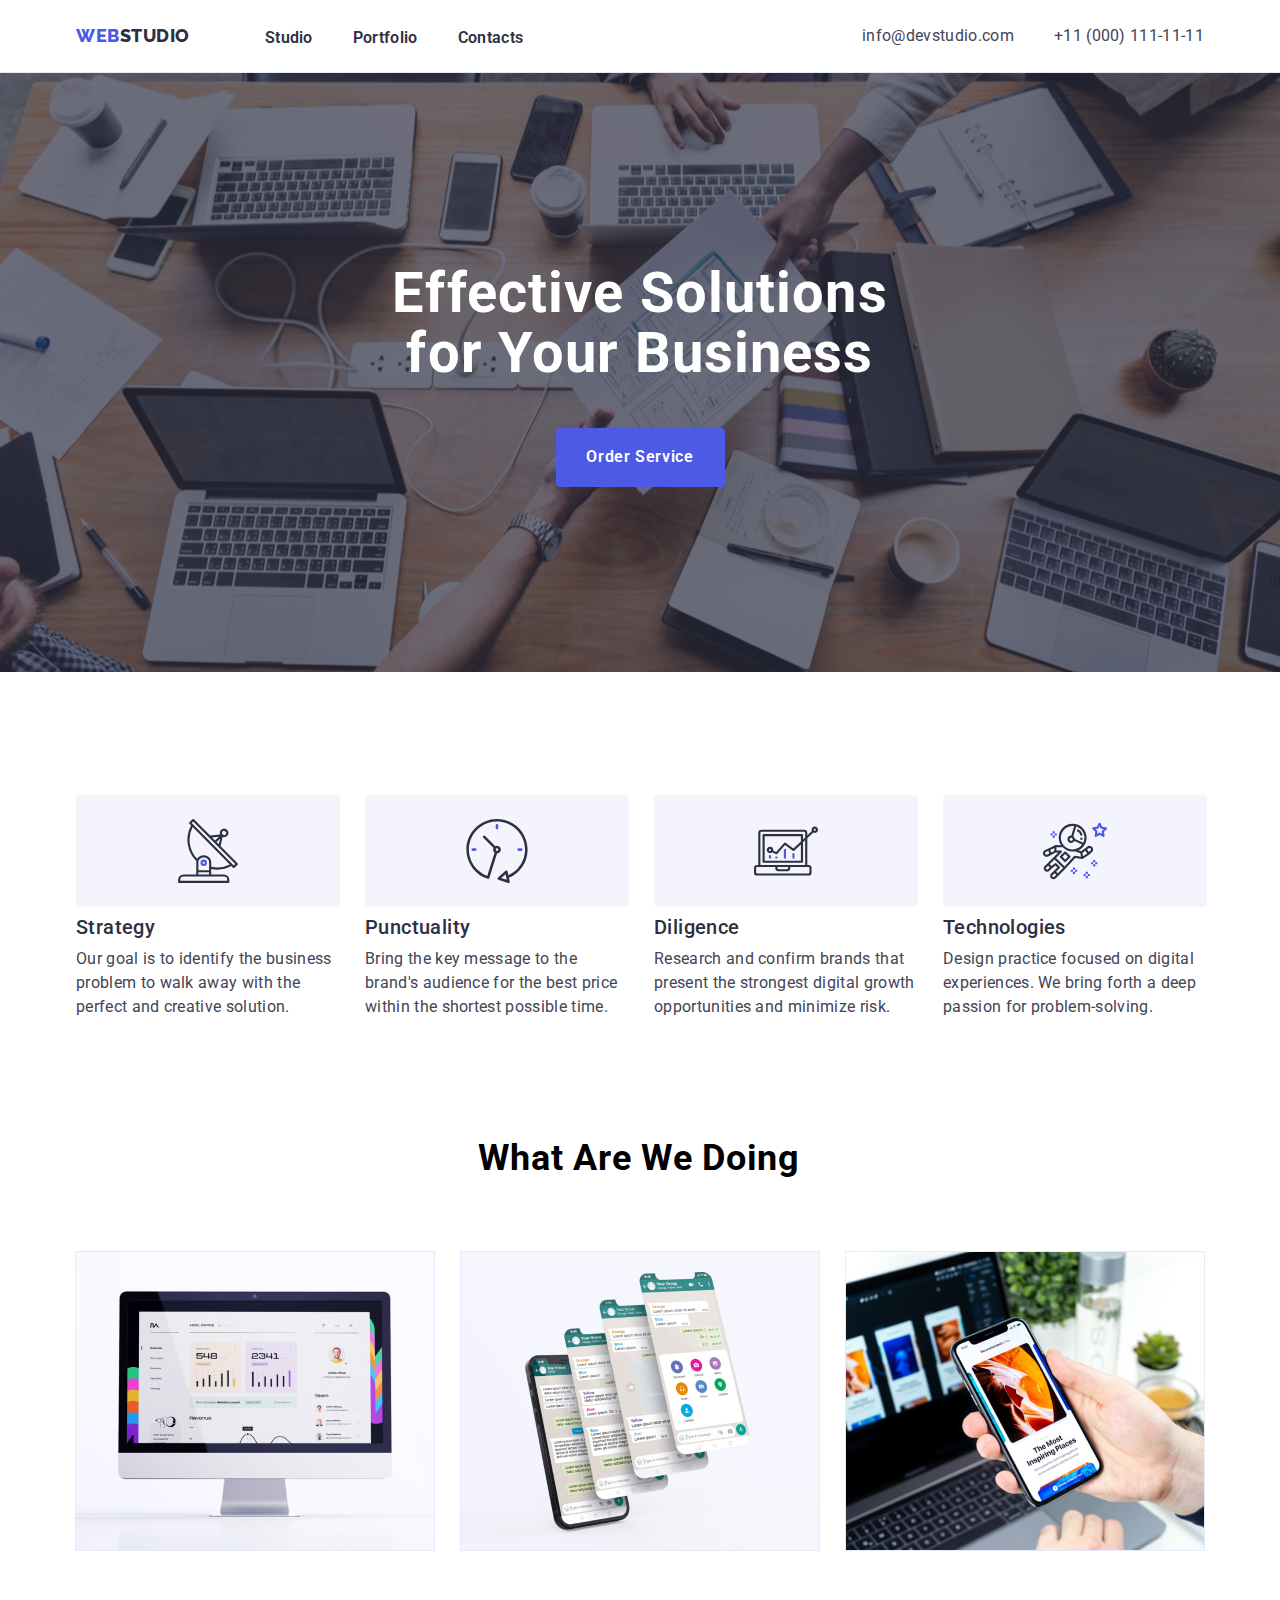
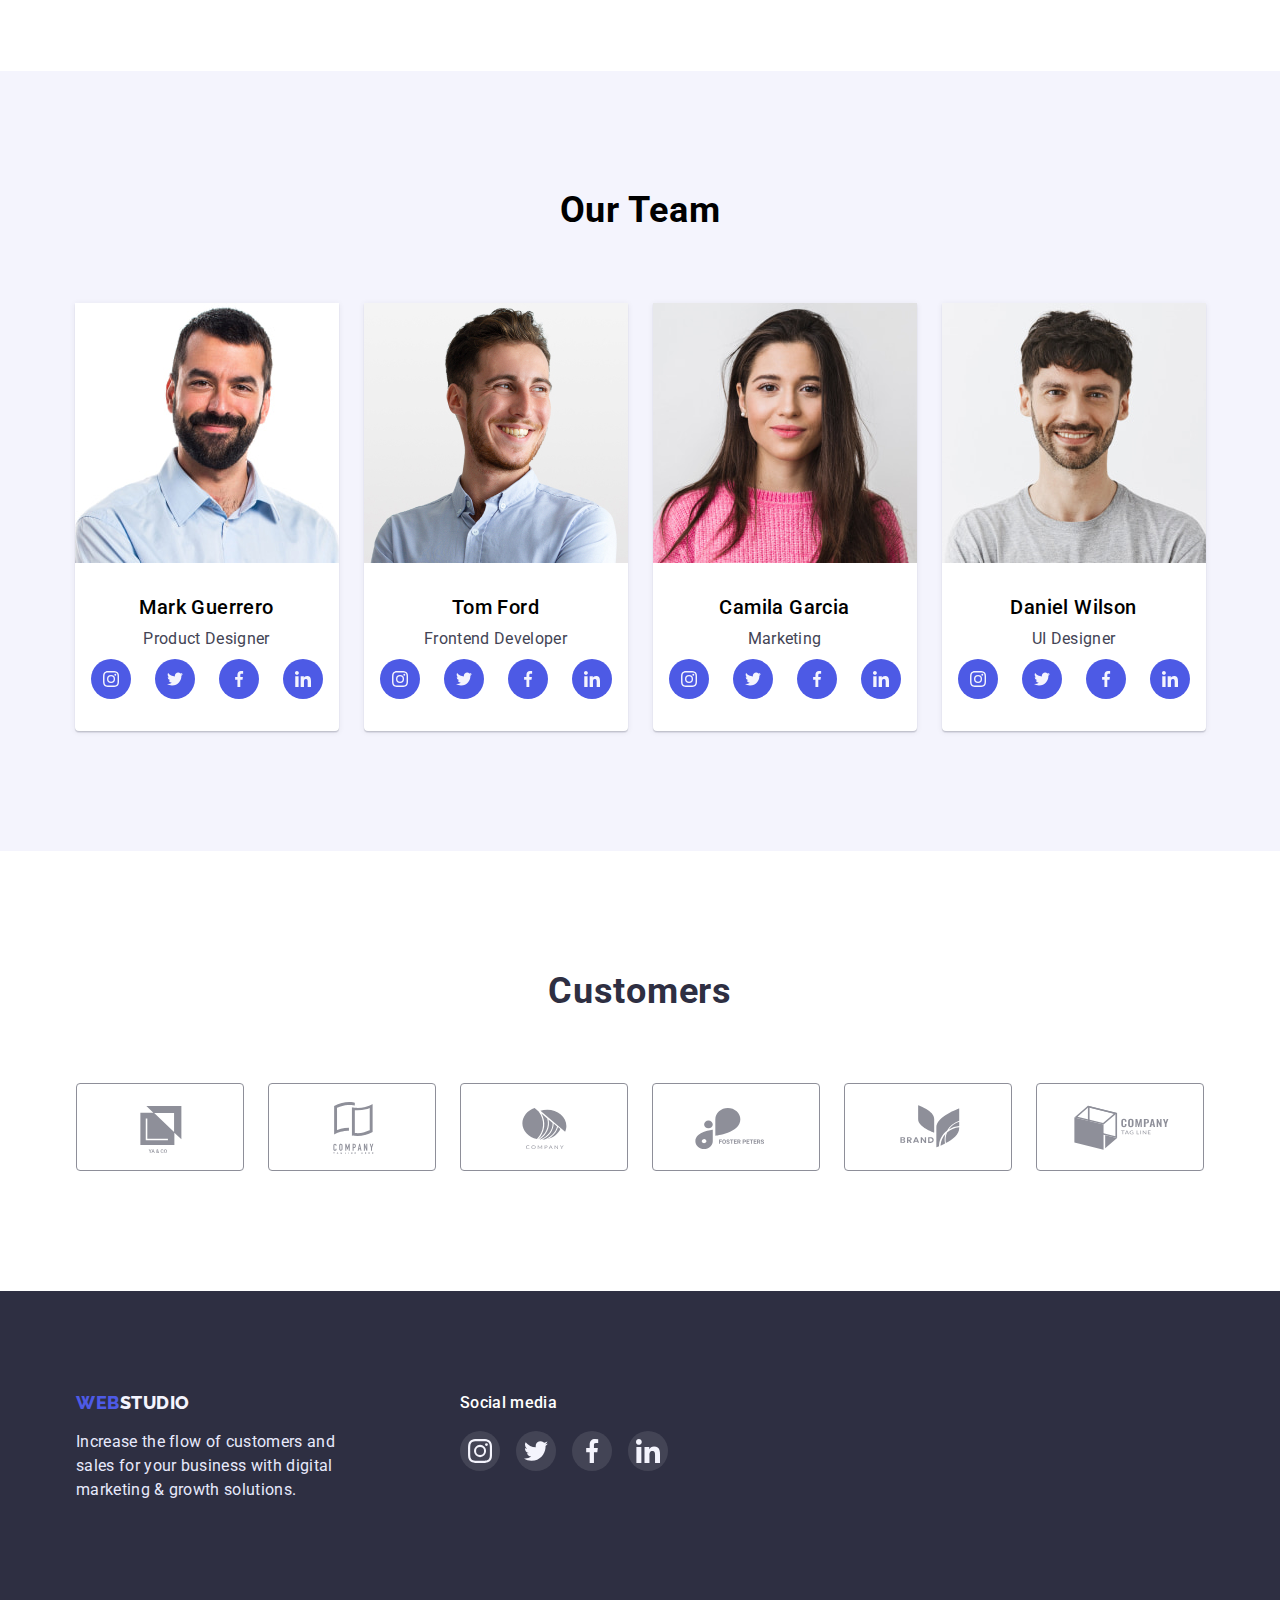
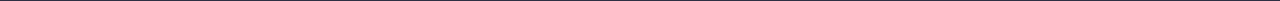
==== index.html @ 82052d5d "Add files via upload" ====
<!DOCTYPE html>
<html lang="en">
  <head>
    <meta charset="UTF-8" />
    <meta http-equiv="X-UA-Compatible" content="IE=edge" />
    <meta name="viewport" content="width=device-width, initial-scale=1.0" />
    <title>WEB STUDIO</title>
    <link rel="preconnect" href="https://fonts.googleapis.com" />
    <link rel="preconnect" href="https://fonts.gstatic.com" crossorigin />
    <link
      href="https://fonts.googleapis.com/css2?family=Open+Sans:wght@400;600;700&family=Raleway:wght@800&family=Roboto:wght@400;500;700;900&display=swap"
      rel="stylesheet"
    />
    <link
      rel="stylesheet"
      href="https://cdnjs.cloudflare.com/ajax/libs/modern-normalize/1.1.0/modern-normalize.min.css"
    />
    <link rel="stylesheet" href="./css/styles.css" />
  </head>

  <body class="site-body">
    <!-- шапка сторінки -->
    <header class="header">
      <div class="container">
        <nav class="header-navigation">
          <a class="header-logo link" href="/"
            >Web<span class="header-word word">Studio</span></a
          >
          <!-- навігація на інші сторінки -->

          <ul class="header-list list">
            <li class="header-item">
              <a class="header-link link" href="./index.html">Studio</a>
            </li>
            <li class="header- item">
              <a class="header-link link" href="./portfolio.html">Portfolio</a>
            </li>
            <li class="header-item">
              <a class="header-link link" href="">Contacts</a>
            </li>
          </ul>
        </nav>
        <!-- пошта,телефон -->
        <a class="header-mail link" href="mailto:info@devstudio.com"
          >info@devstudio.com</a
        >
        <a class="header-tel link" href="tel:+110001111111"
          >+11 (000) 111-11-11</a
        >
      </div>
    </header>
    <main>
      <!-- герой -->
      <section class="hero">
        <div class="container">
          <h1 class="hero-title">Effective Solutions for Your Business</h1>
          <button class="hero-btn btn" type="button">Order Service</button>
        </div>
      </section>
      <!-- Секція 1 без заголовку -->
      <section class="strategy">
        <div class="container">
          <h2 class="strategy-title visually-hidden">Переваги</h2>
          <ul class="strategy-list list">
            <li class="strategy-item">
              <div class="features-icon">
                <svg class="strategy-icon" width="64" height="64">
                  <use href="./images/icons.svg#icon-antenna-1"></use>
                </svg>
              </div>
              <h3 class="strategy-subtitle">Strategy</h3>
              <p class="strategy-text">
                Our goal is to identify the business problem to walk away with
                the perfect and creative solution.
              </p>
            </li>
            <li class="strategy-item">
              <div class="features-icon">
                <svg class="strategy-icon" width="64" height="64">
                  <use href="./images/icons.svg#icon-clock-1"></use>
                </svg>
              </div>
              <h3 class="strategy-subtitle">Punctuality</h3>
              <p class="strategy-text">
                Bring the key message to the brand's audience for the best price
                within the shortest possible time.
              </p>
            </li>
            <li class="strategy-item">
              <div class="features-icon">
                <svg class="strategy-icon" width="64" height="64">
                  <use href="./images/icons.svg#icon-diagram-1"></use>
                </svg>
              </div>
              <h3 class="strategy-subtitle">Diligence</h3>
              <p class="strategy-text">
                Research and confirm brands that present the strongest digital
                growth opportunities and minimize risk.
              </p>
            </li>
            <li class="strategy-item">
              <div class="features-icon">
                <svg class="strategy-icon" width="64" height="64">
                  <use href="./images/icons.svg#icon-astronaut-1"></use>
                </svg>
              </div>
              <h3 class="strategy-subtitle">Technologies</h3>
              <p class="strategy-text">
                Design practice focused on digital experiences. We bring forth a
                deep passion for problem-solving.
              </p>
            </li>
          </ul>
        </div>
      </section>
      <!-- Секція 2 -->
      <section class="works">
        <div class="container">
          <h2 class="works-title">What are we doing</h2>
          <ul class="works-list list">
            <li>
              <img width="360" src="./images/mac.jpg" alt="computer screen" />
            </li>
            <li>
              <img
                width="360"
                src="./images/iPhonescreens.jpg"
                alt="iPhone screens"
              />
            </li>
            <li>
              <img
                width="360"
                src="./images/images_on_the_phone_and_on_the_laptop_screen.jpg"
                alt="images on the phone and on the laptop screen"
              />
            </li>
          </ul>
        </div>
      </section>
      <!-- Секція 3 -->
      <section class="team">
        <div class="container">
          <h2 class="team-title">Our Team</h2>
          <ul class="team-list list">
            <li class="team-item">
              <img
                width="264"
                src="./images/markguerrero.jpg"
                alt="photo of the man"
              />
              <div class="team-content">
                <h3 class="team-name">Mark Guerrero</h3>
                <p class="team-position">Product Designer</p>
                <ul class="team-soc-list list">
                  <li class="team-soc-item">
                    <a href="" class="team-soc-link link">
                      <svg class="team-soc-icon" width="16" height="16">
                        <use href="./images/icons.svg#icon-instagram-2"></use>
                      </svg>
                    </a>
                  </li>
                  <li class="team-soc-item">
                    <a href="" class="team-soc-link link">
                      <svg class="team-soc-icon" width="16" height="16">
                        <use href="./images/icons.svg#icon-twitter-1"></use>
                      </svg>
                    </a>
                  </li>

                  <li class="team-soc-item">
                    <a href="" class="team-soc-link link">
                      <svg class="team-soc-icon" width="16" height="16">
                        <use href="./images/icons.svg#icon-facebook-1"></use>
                      </svg>
                    </a>
                  </li>

                  <li class="team-soc-item">
                    <a href="" class="team-soc-link link">
                      <svg class="team-soc-icon" width="16" height="16">
                        <use href="./images/icons.svg#icon-linkedin-1"></use>
                      </svg>
                    </a>
                  </li>
                </ul>
              </div>
            </li>
            <li class="team-item">
              <img
                width="264"
                src="./images/tomford.jpg"
                alt="photo of the man"
              />
              <div class="team-content">
                <h3 class="team-name">Tom Ford</h3>
                <p class="team-position">Frontend Developer</p>
                <ul class="team-soc-list list">
                  <li class="team-soc-item">
                    <a href="" class="team-soc-link link">
                      <svg class="team-soc-icon" width="16" height="16">
                        <use href="./images/icons.svg#icon-instagram-2"></use>
                      </svg>
                    </a>
                  </li>
                  <li class="team-soc-item">
                    <a href="" class="team-soc-link link">
                      <svg class="team-soc-icon" width="16" height="16">
                        <use href="./images/icons.svg#icon-twitter-1"></use>
                      </svg>
                    </a>
                  </li>

                  <li class="team-soc-item">
                    <a href="" class="team-soc-link link">
                      <svg class="team-soc-icon" width="16" height="16">
                        <use href="./images/icons.svg#icon-facebook-1"></use>
                      </svg>
                    </a>
                  </li>

                  <li class="team-soc-item">
                    <a href="" class="team-soc-link link">
                      <svg class="team-soc-icon" width="16" height="16">
                        <use href="./images/icons.svg#icon-linkedin-1"></use>
                      </svg>
                    </a>
                  </li>
                </ul>
              </div>
            </li>
            <li class="team-item">
              <img
                width="264"
                src="./images/camilagarcia.jpg"
                alt="photo of the girl"
              />
              <div class="team-content">
                <h3 class="team-name">Camila Garcia</h3>
                <p class="team-position">Marketing</p>
                <ul class="team-soc-list list">
                  <li class="team-soc-item">
                    <a href="" class="team-soc-link link">
                      <svg class="team-soc-icon" width="16" height="16">
                        <use href="./images/icons.svg#icon-instagram-2"></use>
                      </svg>
                    </a>
                  </li>
                  <li class="team-soc-item">
                    <a href="" class="team-soc-link link">
                      <svg class="team-soc-icon" width="16" height="16">
                        <use href="./images/icons.svg#icon-twitter-1"></use>
                      </svg>
                    </a>
                  </li>

                  <li class="team-soc-item">
                    <a href="" class="team-soc-link link">
                      <svg class="team-soc-icon" width="16" height="16">
                        <use href="./images/icons.svg#icon-facebook-1"></use>
                      </svg>
                    </a>
                  </li>

                  <li class="team-soc-item">
                    <a href="" class="team-soc-link link">
                      <svg class="team-soc-icon" width="16" height="16">
                        <use href="./images/icons.svg#icon-linkedin-1"></use>
                      </svg>
                    </a>
                  </li>
                </ul>
              </div>
            </li>
            <li class="team-item">
              <img
                width="264"
                src="./images/danielwilson.jpg"
                alt="photo of the man"
              />
              <div class="team-content">
                <h3 class="team-name">Daniel Wilson</h3>
                <p class="team-position">UI Designer</p>
                <ul class="team-soc-list list">
                  <li class="team-soc-item">
                    <a href="" class="team-soc-link link">
                      <svg class="team-soc-icon" width="16" height="16">
                        <use href="./images/icons.svg#icon-instagram-2"></use>
                      </svg>
                    </a>
                  </li>
                  <li class="team-soc-item">
                    <a href="" class="team-soc-link link">
                      <svg class="team-soc-icon" width="16" height="16">
                        <use href="./images/icons.svg#icon-twitter-1"></use>
                      </svg>
                    </a>
                  </li>

                  <li class="team-soc-item">
                    <a href="" class="team-soc-link link">
                      <svg class="team-soc-icon" width="16" height="16">
                        <use href="./images/icons.svg#icon-facebook-1"></use>
                      </svg>
                    </a>
                  </li>

                  <li class="team-soc-item">
                    <a href="" class="team-soc-link link">
                      <svg class="team-soc-icon" width="16" height="16">
                        <use href="./images/icons.svg#icon-linkedin-1"></use>
                      </svg>
                    </a>
                  </li>
                </ul>
              </div>
            </li>
          </ul>
        </div>
      </section>
      <section class="Customers">
        <div class="container">
          <h2 class="customers-title">Customers</h2>
          <ul class="customers-list">
            <li class="customers-item">
              <a href="" class="customers-link"
                ><svg class="customers-icon" width="104" height="56">
                  <use href="./images/icons.svg#icon-Logo"></use>
                </svg>
              </a>
            </li>
            <li class="customers-item">
              <a href="" class="customers-link"
                ><svg class="customers-icon" width="104" height="56">
                  <use href="./images/icons.svg#icon-Logo2"></use>
                </svg>
              </a>
            </li>
            <li class="customers-item">
              <a href="" class="customers-link"
                ><svg class="customers-icon" width="104" height="56">
                  <use href="./images/icons.svg#icon-Logo3"></use>
                </svg>
              </a>
            </li>
            <li class="customers-item">
              <a href="" class="customers-link"
                ><svg class="customers-icon" width="104" height="56">
                  <use href="./images/icons.svg#icon-Logo4"></use>
                </svg>
              </a>
            </li>
            <li class="customers-item">
              <a href="" class="customers-link"
                ><svg class="customers-icon" width="104" height="56">
                  <use href="./images/icons.svg#icon-Logo5"></use>
                </svg>
              </a>
            </li>
            <li class="customers-item">
              <a href="" class="customers-link"
                ><svg class="customers-icon" width="104" height="56">
                  <use href="./images/icons.svg#icon-Logo6"></use>
                </svg>
              </a>
            </li>
          </ul>
        </div>
      </section>
    </main>
    <footer class="footer">
      <div class="container">
        <div class="footer-content">
          <a class="footer-logo link" href=""
            >WEB<span class="footer-word">STUDIO</span></a
          >
          <p class="footer-text">
            Increase the flow of customers and sales for your business with
            digital marketing & growth solutions.
          </p>
        </div>
        <div class="soc-media-footer">
          <h3 class="soc-media-title">Social media</h3>
          <ul class="soc-media-list list">
            <li class="soc-media-item">
              <a href="" class="soc-media-link"
                ><svg class="soc-media-icon" width="24" height="24">
                  <use href="./images/icons.svg#icon-instagram-2"></use>
                </svg>
              </a>
            </li>
            <li class="soc-media-item">
              <a href="" class="soc-media-link"
                ><svg class="soc-media-icon" width="24" height="24">
                  <use href="./images/icons.svg#icon-twitter-1"></use>
                </svg>
              </a>
            </li>
            <li class="soc-media-item">
              <a href="" class="soc-media-link"
                ><svg class="soc-media-icon" width="24" height="24">
                  <use href="./images/icons.svg#icon-facebook-1"></use>
                </svg>
              </a>
            </li>
            <li class="soc-media-item">
              <a href="" class="soc-media-link"
                ><svg class="soc-media-icon" width="24" height="24">
                  <use href="./images/icons.svg#icon-linkedin-1"></use>
                </svg>
              </a>
            </li>
          </ul>
        </div>
      </div>
    </footer>
  </body>
</html>
---- css/styles.css ----
:root {
  --first-title-color: #ffffff;
  --second-title-color: #2e2f42;
  --accent-title-color: #4d5ae5;
  --rest-text-color: #434455;
  --first-btn-color: #ffffff;
  --second-btn-color: #4d5ae5;
  --first-bg-color: #ffffff;
  --second-bg-color: #f4f4fd;
  --first-bg-btn-color: #4d5ae5;
  --second-bg-btn-color: #404bbf;
  --first-hover-color: #4d5ae5;
  --second-hover-color: #404bbf;
  --mail-tel-color: #434455;
}
p,
h1,
h2,
h3,
h4 {
  margin: 0;
}
ul,
ol {
  margin: 0;
  padding-left: 0;
}
img {
  display: block;
}

body {
  font-family: "Roboto", sans-serif;
  color: var(-second-title-color);
  background-color: var(--first-bg-color);
  font-size: 20px;
  font-weight: 500;
}
.list {
  list-style: none;
}
.link {
  text-decoration: none;
}
/* .current {} */
.visually-hidden {
  position: absolute;
  width: 1px;
  height: 1px;
  margin: -1px;
  border: 0;
  padding: 0;
  white-space: nowrap;
  clip-path: inset(100%);
  clip: rect(0 0 0 0);
  overflow: hidden;
}
.container {
  width: 1158px;
  margin-left: auto;
  margin-right: auto;
  padding-left: 15px;
  padding-right: 15px;
  /* outline: 1px solid red; */
}

.site-body {
}
.header {
  background-color: var(--first-bg-color);
  padding-top: 24px;
  padding-bottom: 24px;
  border-bottom: 1px solid #e7e9fc;
}
.header-logo {
  font-family: "Raleway";
  font-weight: 800;
  font-size: 18px;
  line-height: 1.33;
  letter-spacing: 0.03em;
  text-transform: uppercase;
  color: var(--accent-title-color);
  margin-right: 75px;
}
.header-word {
  color: var(--second-title-color);
}
.header > .container {
  display: flex;
  align-items: center;
}

.header-navigation {
  display: flex;
  align-items: center;
  margin-right: auto;
}
.header-list {
  display: flex;
  gap: 40px;
}
.header-item {
}
.header-link {
  font-weight: 600;
  font-size: 16px;
  line-height: 1.5px;
  letter-spacing: 0.02em;
  color: var(--second-title-color);
}
.header-link:hover,
.header-link:focus {
  color: var(--second-hover-color);
}
/* .header-link:current (a) {
   background-color:#4D5AE5;
} */
.header-mail:visited .header-tel:visited {
  color: fuchsia;
}

.header-mail {
  font-weight: 400;
  font-size: 16px;
  line-height: 1.5;
  letter-spacing: 0.02em;
  color: var(--mail-tel-color);
  margin-right: 40px;
}
.header-tel {
  font-weight: 400;
  font-size: 16px;
  line-height: 24px;
  letter-spacing: 0.02em;
  color: var(--mail-tel-color);
}

.header-mail:hover,
.header-mail:focus,
.header-tel:hover,
.header-tel:focus {
  color: var(--second-hover-color);
}

/*------------ HERO ------------- */

.hero {
  background-image: linear-gradient(
      rgba(46, 47, 66, 0.7),
      rgba(46, 47, 66, 0.7)
    ),
    url(../images/hero_bg.jpg);

  background-repeat: no-repeat;
  background-position: center;
  background-size: 1440px;
  padding-top: 190px;
  padding-bottom: 185px;
}
.hero > .container {
  display: flex;
  flex-direction: column;
  align-items: center;
  text-align: center;
}
.hero-title {
  font-family: "Roboto", sans-serif;
  font-size: 56px;
  line-height: calc(60 / 56);
  letter-spacing: 0.02em;
  color: var(--first-title-color);

  margin-bottom: 45px;
  max-width: 496px;
}
.hero-btn {
  font-family: inherit;
  font-weight: 600;
  font-size: 16px;
  line-height: 1.18;
  letter-spacing: 0.04em;
  color: var(--first-btn-color);
  background-color: var(--first-bg-btn-color);
  cursor: pointer;

  min-width: 169px;
  height: 59px;
  border-radius: 4px;
  border-color: transparent;
  display: line-block;
}
.hero-btn:hover,
.hero-btn:focus {
  color: var(--first-btn-color);
  background-color: var(--second-bg-btn-color);
  box-shadow: 0px 4px 4px rgba(0, 0, 0, 0.15);
  border-radius: 4px;
}
.strategy {
  padding-top: 123px;
  padding-bottom: 120px;
}
.strategy > .container {
  display: flex;
}
.strategy-title {
}
.strategy-list {
  display: flex;
  gap: 25px;
}
.features-icon {
  display: flex;
  justify-content: center;
  align-items: center;
  width: 264px;
  height: 112px;
  background: #f4f4fd;
  border-radius: 4px;
  margin-bottom: 8px;
}
.strategy-item {
}
.strategy-icon {
}
.strategy-subtitle {
  font-weight: 500;
  font-size: 20px;
  line-height: 1.2;
  letter-spacing: 0.02em;
  color: var(--second-title-color);
  margin-bottom: 8px;
}
.strategy-text {
  font-weight: 400;
  font-size: 16px;
  line-height: 1.5;
  letter-spacing: 0.02em;
  color: var(--rest-text-color);
  width: 264px;
}
.works {
  padding-bottom: 120px;
}
.works > .container {
  display: flex;
  flex-direction: column;
  align-items: center;
}

.works-title {
  font-weight: 700;
  font-size: 36px;
  line-height: 1.11;
  letter-spacing: 0.02em;
  text-transform: capitalize;
  margin-bottom: 72px;
  min-width: 325px;
}
.works-list {
  display: flex;
  gap: 25px;
}

.team {
  background-color: var(--second-bg-color);
  padding-bottom: 120px;
  padding-top: 120px;
}
.team > .container {
  display: flex;
  flex-direction: column;
  align-items: center;
}
.team-title {
  font-weight: 700;
  font-size: 36px;
  line-height: 1.11;
  letter-spacing: 0.02em;
  text-transform: capitalize;
  margin-bottom: 72px;
}
.team-list {
  display: flex;
  gap: 25px;
}
.team-item {
  display: flex;
  flex-direction: column;
  align-items: center;
  background-color: var(--first-btn-color);
  box-shadow: 0px 1px 6px rgba(46, 47, 66, 0.08),
    0px 1px 1px rgba(46, 47, 66, 0.16), 0px 2px 1px rgba(46, 47, 66, 0.08);
  border-radius: 0px 0px 4px 4px;
}
.team-content {
  padding-top: 32px;
  padding-bottom: 32px;
  text-align: center;
}
.team-name {
  font-weight: 500;
  font-size: 20px;
  line-height: 1.2;
  letter-spacing: 0.02em;
  margin-bottom: 8px;
}
.team-position {
  font-weight: 400;
  font-size: 16px;
  line-height: 1.5;
  letter-spacing: 0.02em;
  color: var(--rest-text-color);
  margin-bottom: 8px;
}

.team-soc-list {
  display: flex;
  justify-content: center;
  gap: 24px;
}

.team-soc-item {
  width: 40px;
  height: 40px;
}
.team-soc-link {
  width: 100%;
  height: 100%;
  background-color: var(--first-bg-btn-color);
  border-radius: 50%;
  display: flex;
  align-items: center;
  justify-content: center;
}
.team-soc-icon {
}
.team-soc-link:hover,
.team-soc-link:focus {
  background-color: var(--second-bg-btn-color);
}

.Customers {
  padding-top: 120px;
  padding-bottom: 120px;
}
.Customers > .container {
  display: flex;
  flex-direction: column;
  align-items: center;
  text-align: center;
}
.customers-title {
  font-weight: 700;
  font-size: 36px;
  line-height: calc(40 / 36);
  text-align: center;
  letter-spacing: 0.02em;
  text-transform: capitalize;
  color: #2e2f42;
  padding-bottom: 72px;
}
.customers-list {
  display: flex;
  gap: 24px;
}
.customers-item {
  width: 168px;
  height: 88px;
  display: flex;
  align-items: center;
  justify-content: center;
}

.customers-link {
  width: 100%;
  height: 100%;
  border: 1px solid #8e8f99;
  border-radius: 4px;
  align-items: center;
  justify-content: center;
  display: flex;
}
.customers-link:hover,
.customers-link:focus {
  border-color: #404bbf;
}
.customers-link:hover .customers-icon,
.customers-link:focus .customers-icon {
  fill: #404bbf;
}

.customers-icon {
  fill: #8e8f99;
}

.footer {
  background-color: #2e2f42;
  padding-top: 100px;
  padding-bottom: 100px;
}
.footer > .container {
  display: flex;
}

.footer-content {
  width: 264px;
  height: 110px;
  margin-right: 120px;
}
.footer-logo {
  color: var(--accent-title-color);
  font-family: "Raleway";
  font-weight: 800;
  font-size: 18px;
  line-height: calc(21 / 18);
  letter-spacing: 0.03em;
  text-transform: uppercase;
  color: var(--accent-title-color);
}

.footer-word {
  font-family: "Raleway";
  font-weight: 800;
  font-size: 18px;
  line-height: 1.16;
  letter-spacing: 0.03em;
  text-transform: uppercase;
  color: #f4f4fd;
}
.footer-text {
  font-weight: 400;
  font-size: 16px;
  line-height: 1.5;
  letter-spacing: 0.02em;
  color: #e7e9fc;
  width: 264px;
  margin-top: 16px;
}

.soc-media-footer {
  display: flex;
  flex-direction: column;
}
.soc-media-title {
  font-weight: 500;
  font-size: 16px;
  line-height: 1.5;
  letter-spacing: 0.02em;
  color: #ffffff;
  margin-bottom: 16px;
}
.soc-media-list {
  display: flex;
  justify-content: center;
  gap: 16px;
}

.soc-media-item {
  height: 40px;
  width: 40px;
}

.soc-media-link {
  height: 100%;
  width: 100%;
  background: rgba(255, 255, 255, 0.1);
  border-radius: 50%;
  display: flex;
  align-items: center;
  justify-content: center;
}
.soc-media-link:hover,
.soc-media-link:focus {
  background: #31d0aa;
}
.soc-media-icon {
}
/* -------portfolio---------- */

.about {
  align-items: center;
  padding-top: 96px;
  padding-bottom: 120px;
}
.about > .container {
  display: flex;
  justify-content: center;
}
.about-list {
  display: flex;
  display: line-block;
  gap: 25px;
  align-items: center;
  margin-bottom: 72px;
}
.about-item {
}
.about-btn {
  font-family: inherit;
  font-style: normal;
  font-weight: 500;
  font-size: 16px;
  line-height: 1.5;
  display: flex;
  text-align: center;
  letter-spacing: 0.04em;
  color: #4d5ae5;
  color: var(--second-btn-color);
  background: var(--second-bg-btn-color);
  cursor: pointer;
  border-color: transparent;
  padding: 12px 24px;
  background: #f4f4fd;
  border: 1px solid #e7e9fc;
  border-radius: 4px;
}

.about-btn:hover,
.about-btn:focus {
  color: var(--first-btn-color);
  background-color: var(--first-bg-btn-color);
  box-shadow: 0px 3px 1px rgba(0, 0, 0, 0.1), 0px 2px 1px rgba(0, 0, 0, 0.08),
    0px 2px 2px rgba(0, 0, 0, 0.12);
  border-radius: 4px;
}

.page > .container {
}
.page-list {
  display: flex;
  flex-wrap: wrap;
  column-gap: 24px;
  row-gap: 48px;
}

.page-item {
  background: var(--first-btn-color);
  width: calc((100% - 48px) / 3);
}
.page-item:hover {
  box-shadow: 0px 1px 6px rgba(46, 47, 66, 0.08),
    0px 1px 1px rgba(46, 47, 66, 0.16), 0px 2px 1px rgba(46, 47, 66, 0.08);
}
.page-link:hover .overlay,
.page-link:focus .overlay {
  transform: translate(0, 0);
}
.page-link {
}
.page-link:hover {
}
.page-link-img-wrapper {
  position: relative;
  overflow: hidden;
}
.overlay {
  position: absolute;
  width: 100%;
  height: 100%;
  top: 0;
  left: 0;
  overflow: auto;
  background-color: rgb(77, 90, 229);
  font-weight: 400;
  font-size: 16px;
  line-height: 1.5;
  letter-spacing: 0.02em;
  color: #f4f4fd;
  padding: 40px 32px 164px;
  transform: translate(0, 100%);
  transition: transform 250ms linear;
}

.page-title {
  font-weight: 600;
  font-size: 20px;
  line-height: 1.2;
  letter-spacing: 0.02em;
  color: var(--second-title-color);
  margin-bottom: 8px;
}
.page-after-text {
  font-weight: 400;
  font-size: 16px;
  line-height: 1.5;
  letter-spacing: 0.02em;
  color: var(--rest-text-color);
}
.post-content {
  padding: 32px 16px;
  border-bottom: 1px solid #e7e9fc;
  border-left: 1px solid #e7e9fc;
  border-right: 1px solid #e7e9fc;
}
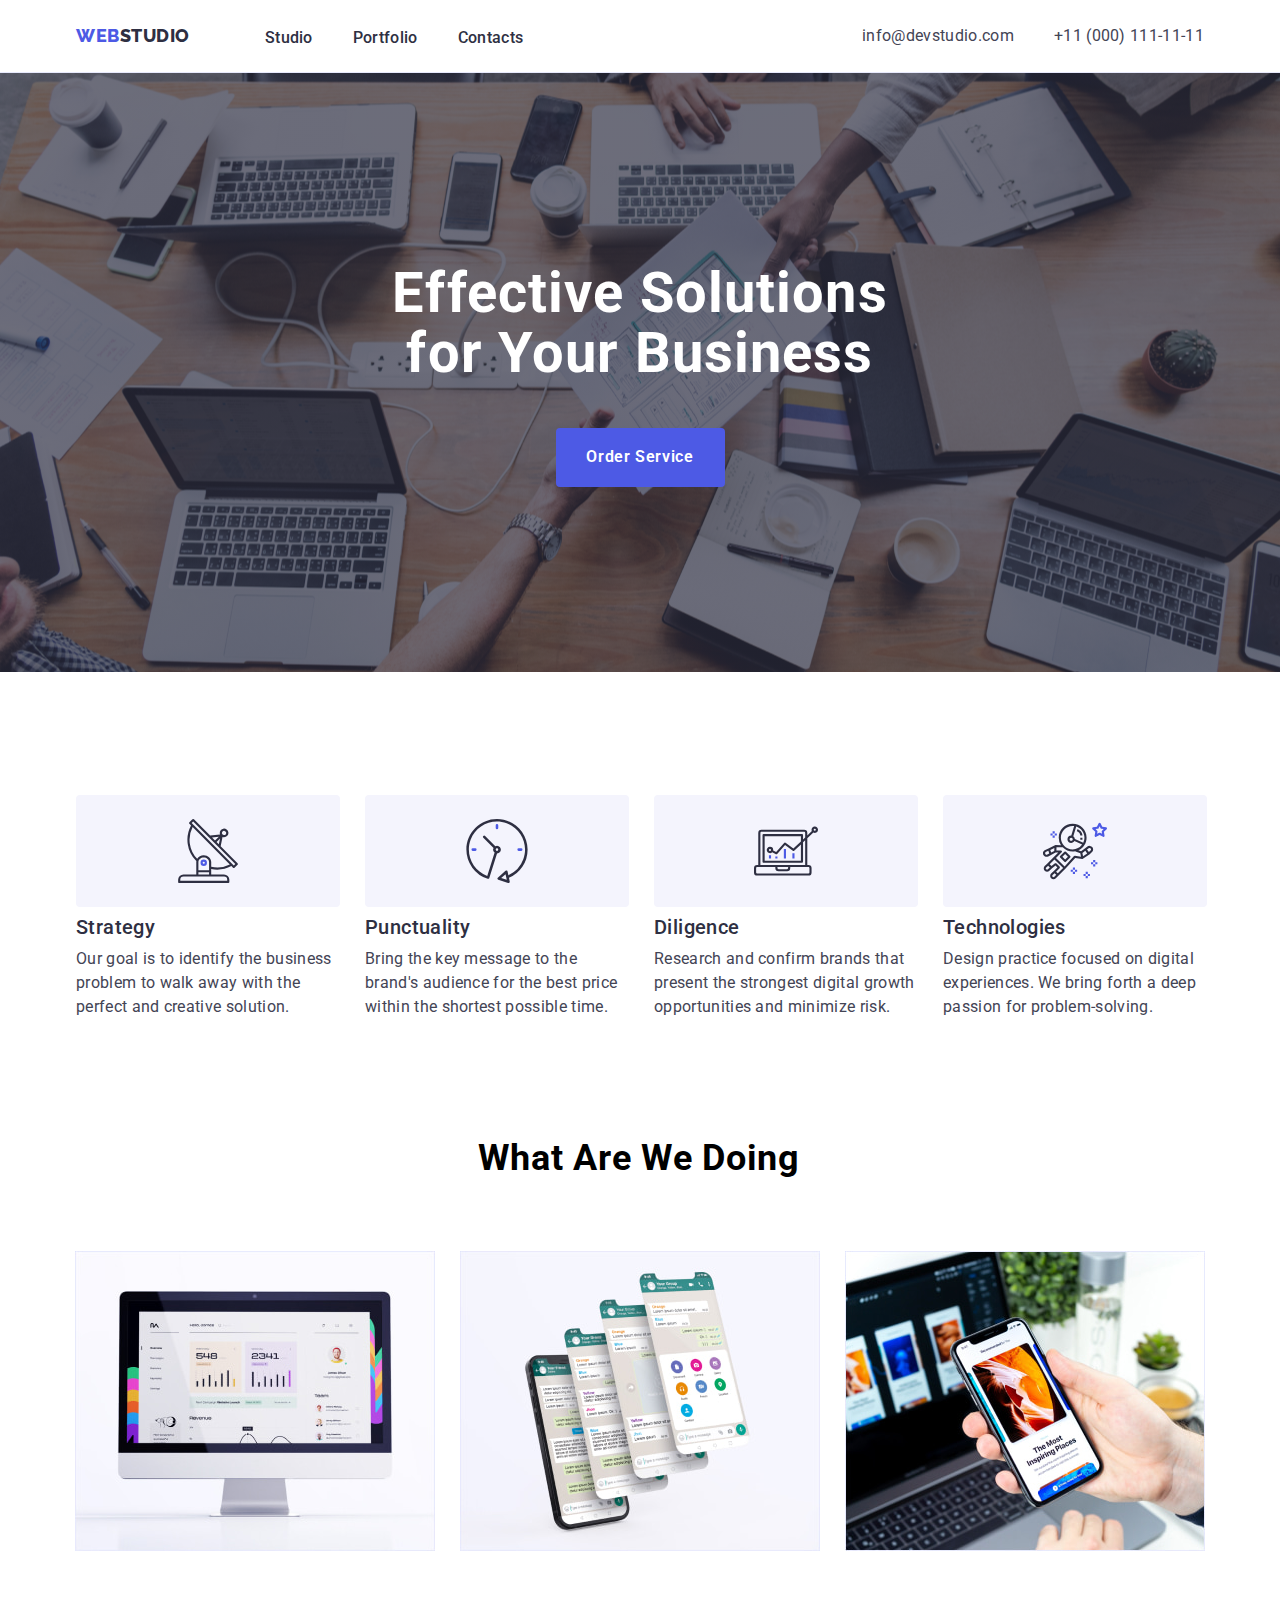
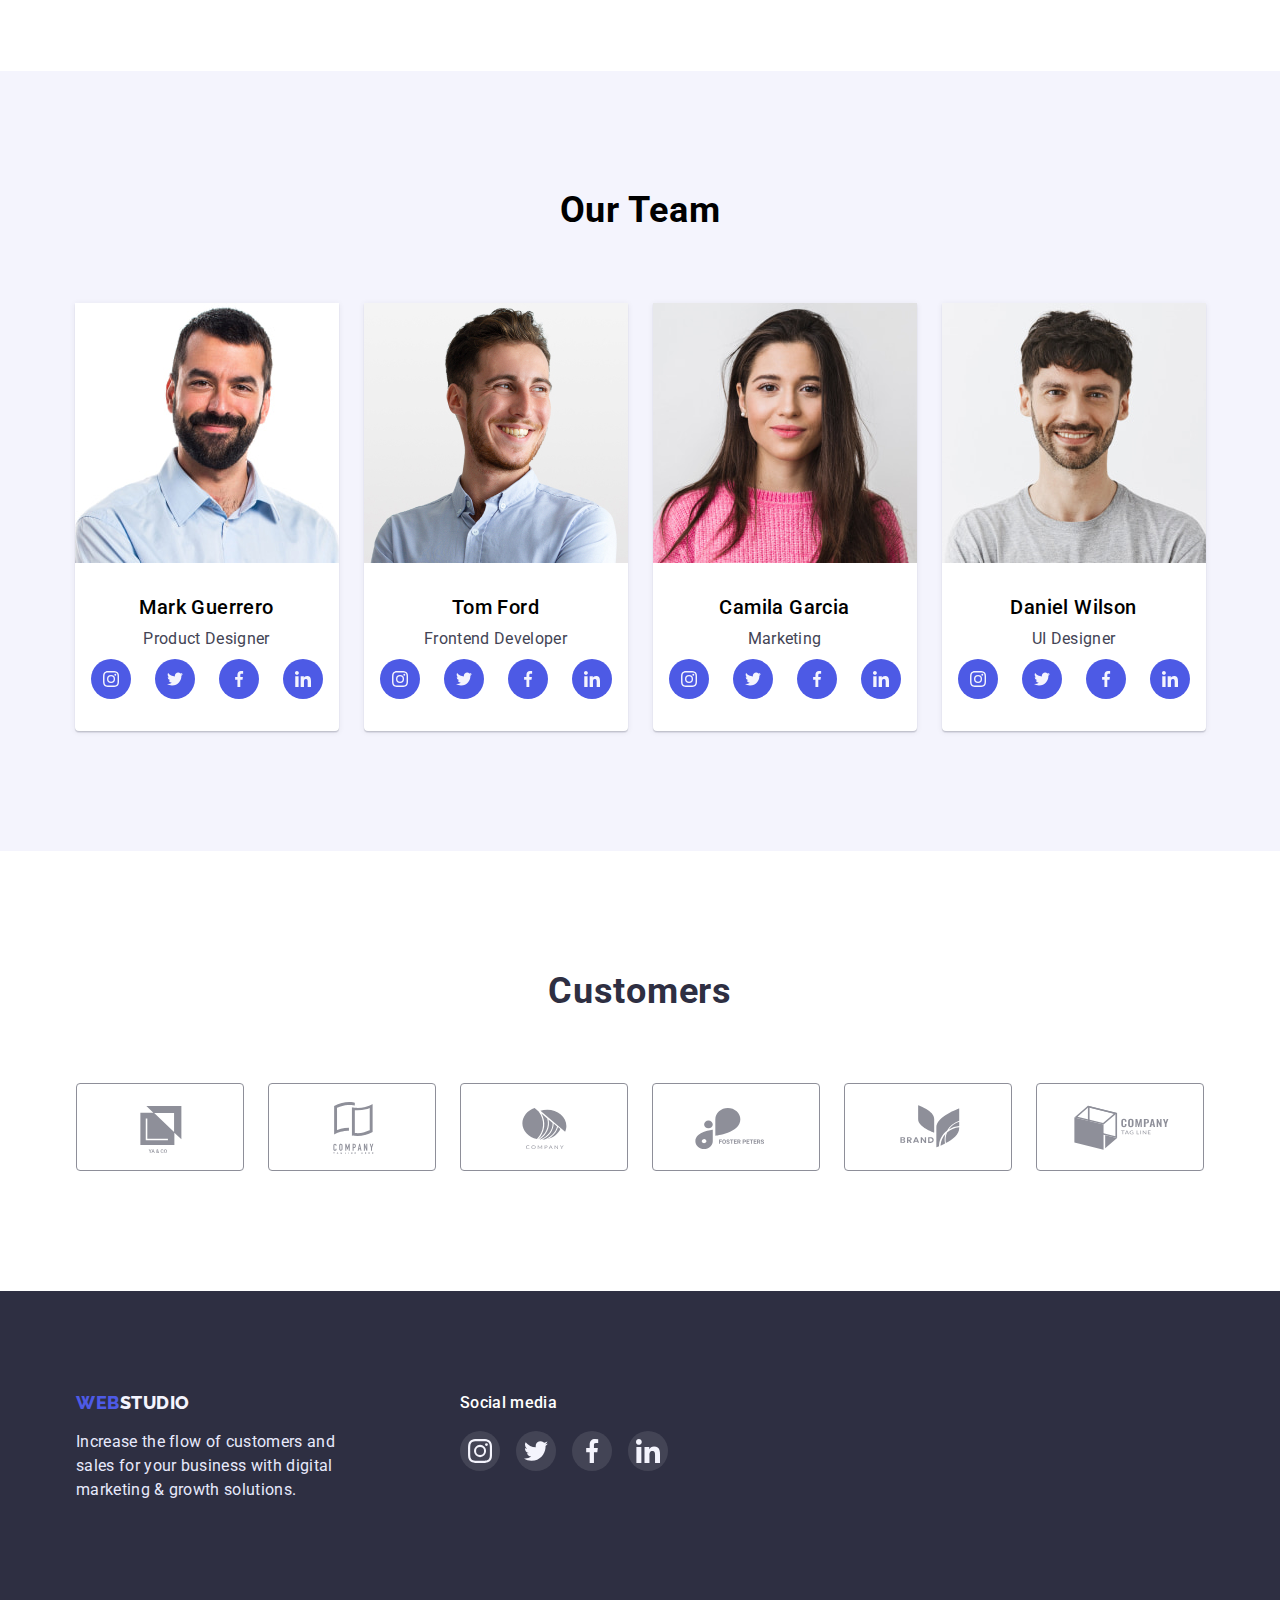
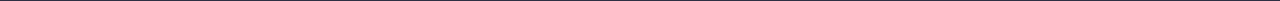
==== commit d2fe7567: "Update index.html" ====
--- a/index.html
+++ b/index.html
@@ -30,7 +30,7 @@
 
           <ul class="header-list list">
             <li class="header-item">
-              <a class="header-link link" href="./index.html">Studio</a>
+              <a class="header-link link " href="./index.html">Studio</a>
             </li>
             <li class="header- item">
               <a class="header-link link" href="./portfolio.html">Portfolio</a>
@@ -55,6 +55,9 @@
         <div class="container">
           <h1 class="hero-title">Effective Solutions for Your Business</h1>
           <button class="hero-btn btn" type="button">Order Service</button>
+          <dav class="backdrop">
+            <div class="modal"></div>
+          </dav>
         </div>
       </section>
       <!-- Секція 1 без заголовку -->
--- a/css/styles.css
+++ b/css/styles.css
@@ -102,19 +102,22 @@
 .header-item {
 }
 .header-link {
-  font-weight: 600;
+  position: relative;
+  font-weight: 500;
   font-size: 16px;
   line-height: 1.5px;
   letter-spacing: 0.02em;
   color: var(--second-title-color);
+  transition: color 250ms cubic-bezier(0.4, 0, 0.2, 1);
 }
 .header-link:hover,
 .header-link:focus {
   color: var(--second-hover-color);
-}
-/* .header-link:current (a) {
-   background-color:#4D5AE5;
-} */
+  
+}
+
+
+
 .header-mail:visited .header-tel:visited {
   color: fuchsia;
 }
@@ -196,6 +199,28 @@
   box-shadow: 0px 4px 4px rgba(0, 0, 0, 0.15);
   border-radius: 4px;
 }
+.backdrop {
+  /* position: fixed;
+  top: 0;
+  left: 0;
+  width: 100%;
+  height: 100%;
+  background: rgba(46, 47, 66, 0.4);
+  display: flex;
+  justify-content: center;
+  align-items: center; */
+
+
+
+}
+.modal {
+
+  /* width: 408px;
+height: 576px;
+left: 516px;
+top: 88px;
+background: #FCFCFC; */
+}
 .strategy {
   padding-top: 123px;
   padding-bottom: 120px;
@@ -332,12 +357,14 @@
   display: flex;
   align-items: center;
   justify-content: center;
+  transition: background-color 250ms cubic-bezier(0.4, 0, 0.2, 1);
 }
 .team-soc-icon {
 }
 .team-soc-link:hover,
 .team-soc-link:focus {
   background-color: var(--second-bg-btn-color);
+
 }
 
 .Customers {
@@ -380,6 +407,7 @@
   align-items: center;
   justify-content: center;
   display: flex;
+  transition: border-color 2500ms cubic-bezier(0.4, 0, 0.2, 1);
 }
 .customers-link:hover,
 .customers-link:focus {
@@ -469,6 +497,7 @@
   display: flex;
   align-items: center;
   justify-content: center;
+  transition: background 250ms cubic-bezier(0.4, 0, 0.2, 1);
 }
 .soc-media-link:hover,
 .soc-media-link:focus {
@@ -514,6 +543,8 @@
   background: #f4f4fd;
   border: 1px solid #e7e9fc;
   border-radius: 4px;
+  transition: color 250ms cubic-bezier(0.4, 0, 0.2, 1);
+  transition: background-color 250ms cubic-bezier(0.4, 0, 0.2, 1);
 }
 
 .about-btn:hover,
@@ -569,7 +600,7 @@
   color: #f4f4fd;
   padding: 40px 32px 164px;
   transform: translate(0, 100%);
-  transition: transform 250ms linear;
+  transition: transform 250ms cubic-bezier(0.4, 0, 0.2, 1);
 }
 
 .page-title {
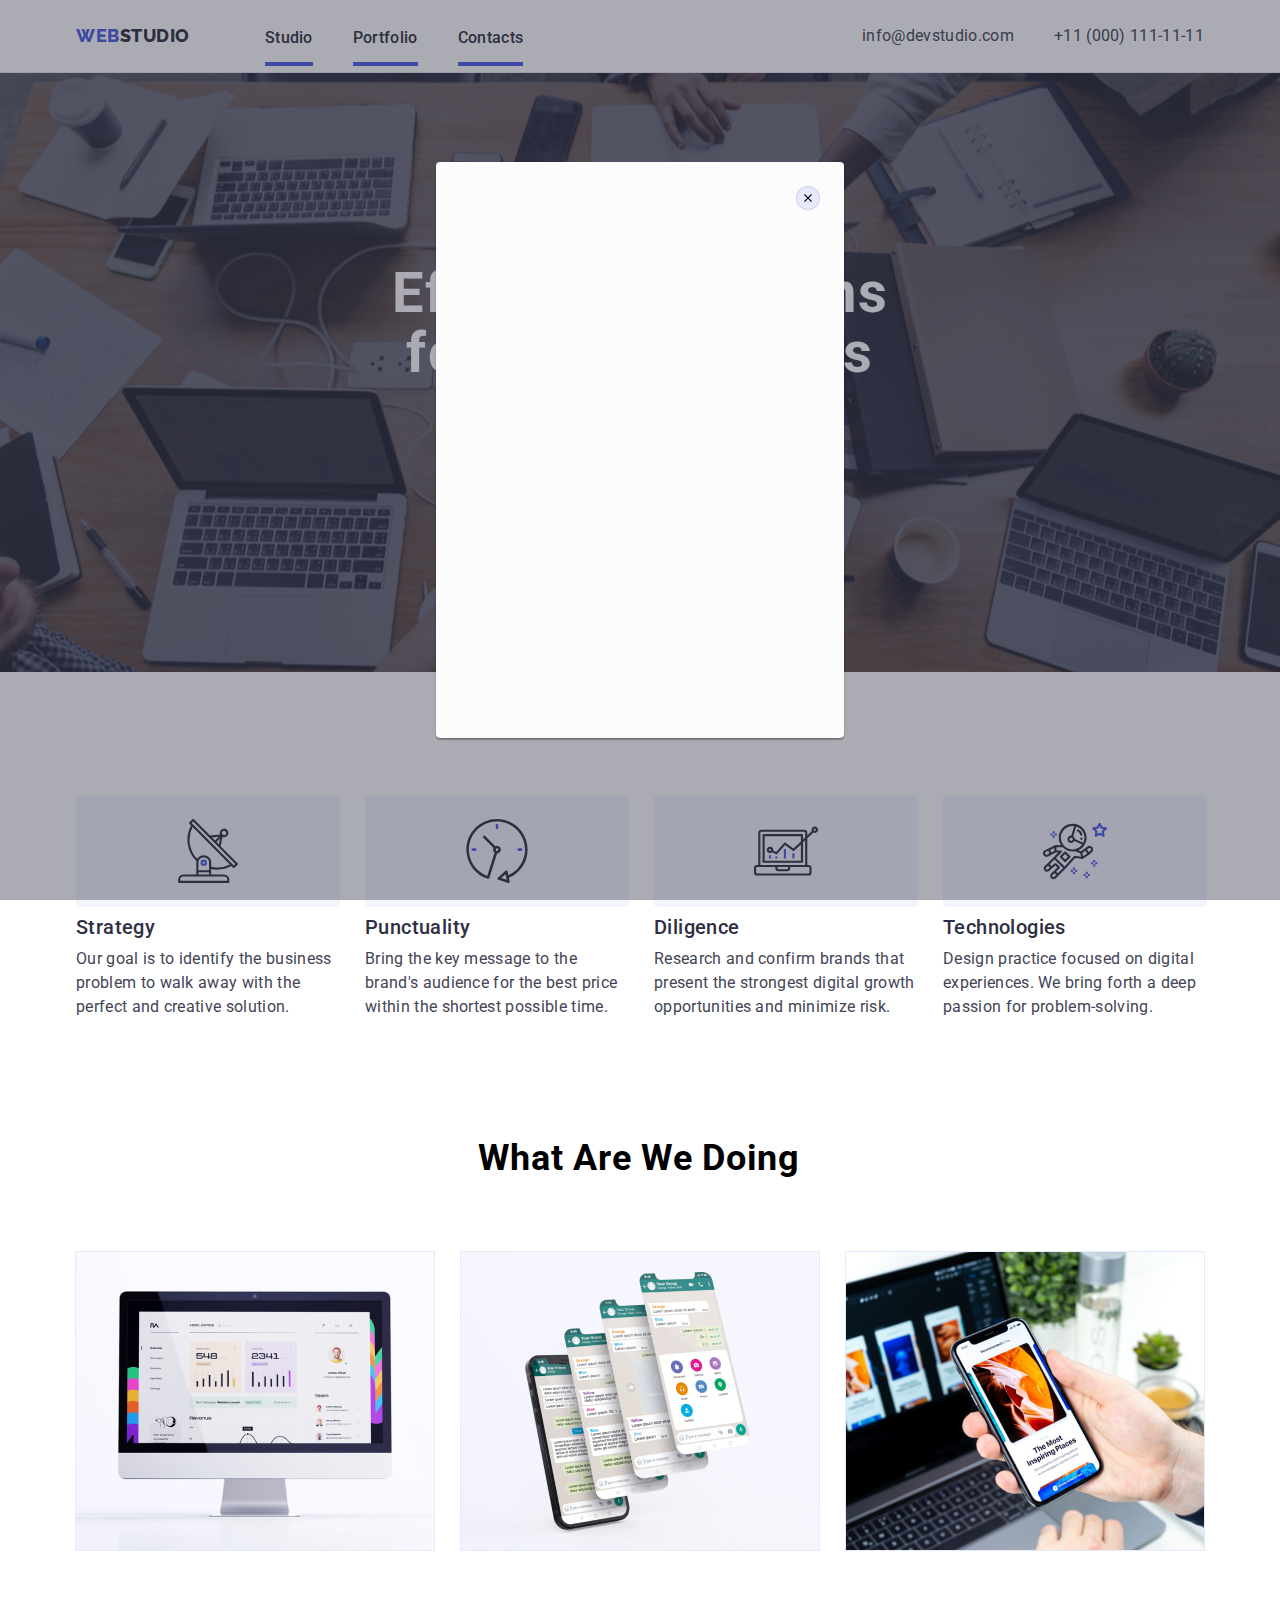
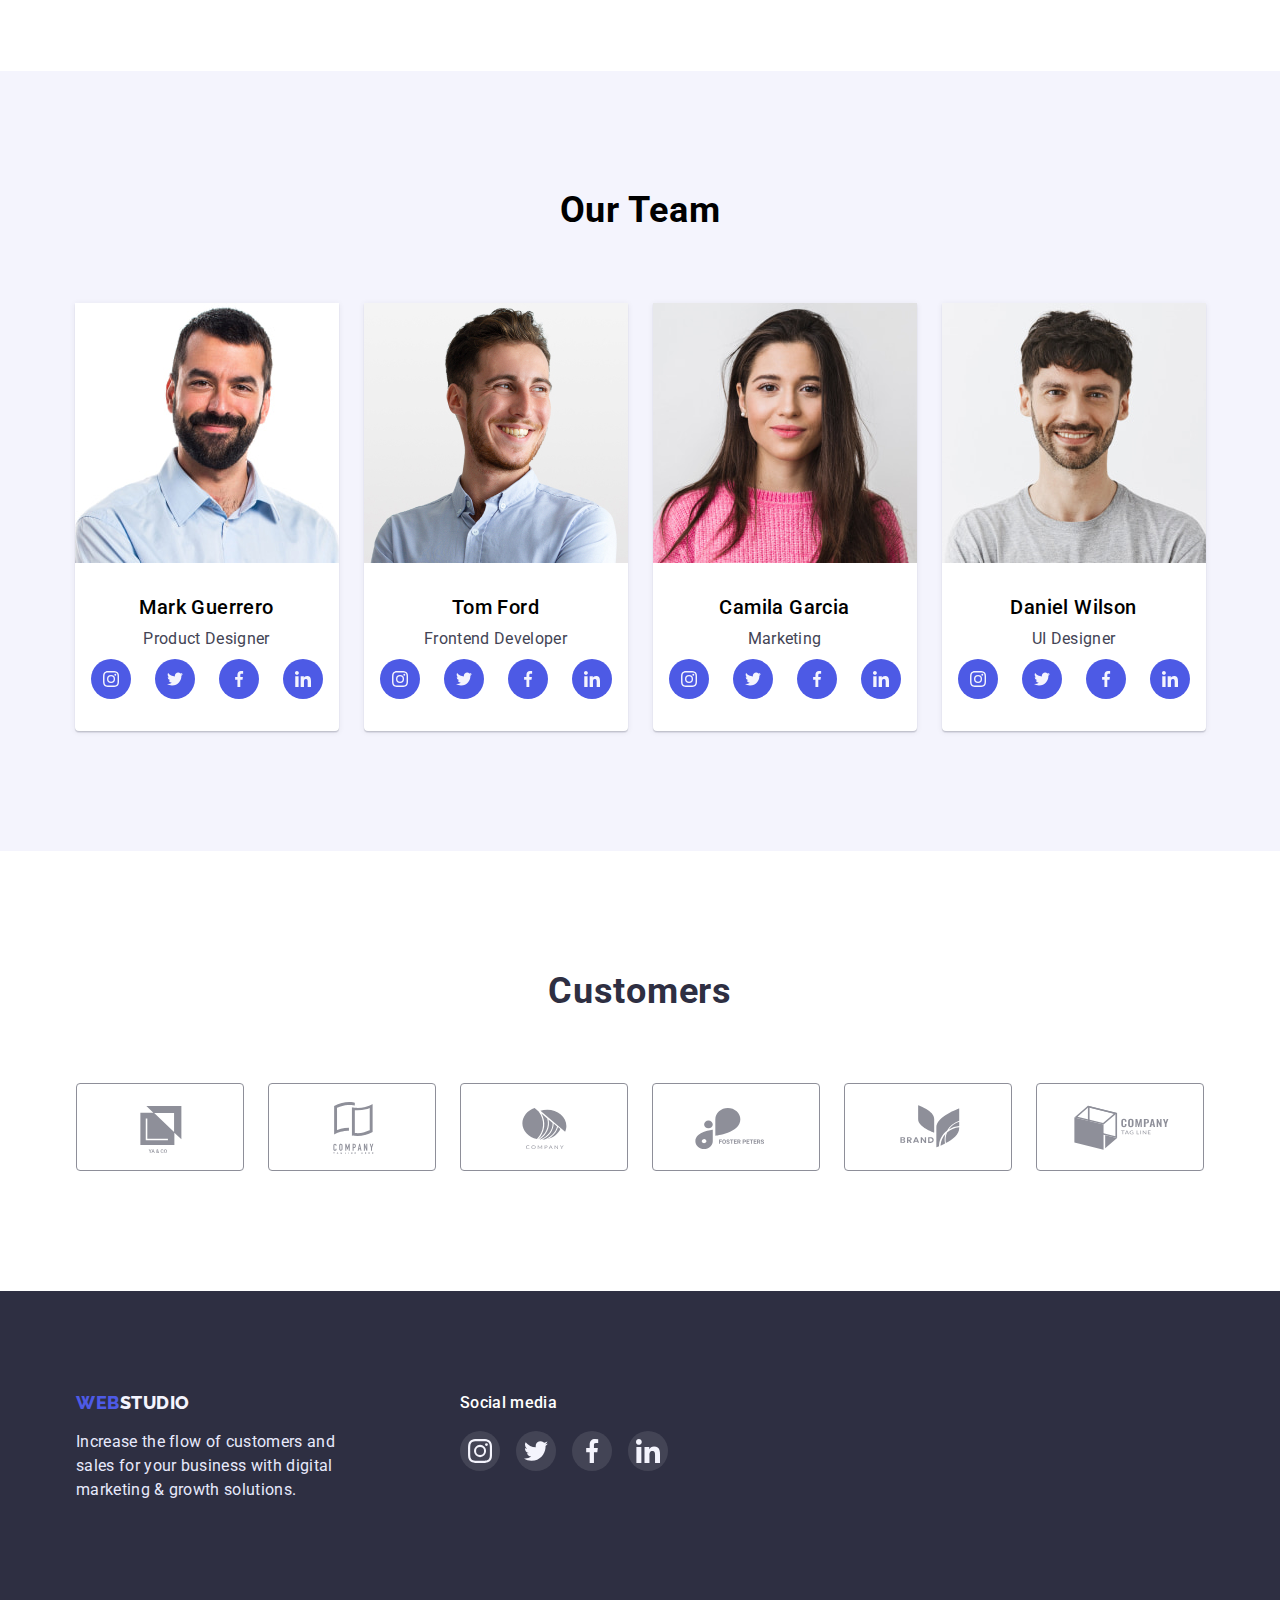
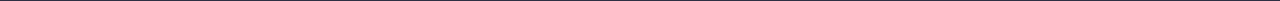
==== commit 096c2559: "Update index.html" ====
--- a/index.html
+++ b/index.html
@@ -30,13 +30,13 @@
 
           <ul class="header-list list">
             <li class="header-item">
-              <a class="header-link link " href="./index.html">Studio</a>
+              <a class="header-link link current" href="./index.html">Studio</a>
             </li>
             <li class="header- item">
-              <a class="header-link link" href="./portfolio.html">Portfolio</a>
+              <a class="header-link link current" href="./portfolio.html">Portfolio</a>
             </li>
             <li class="header-item">
-              <a class="header-link link" href="">Contacts</a>
+              <a class="header-link link current" href="">Contacts</a>
             </li>
           </ul>
         </nav>
@@ -54,10 +54,7 @@
       <section class="hero">
         <div class="container">
           <h1 class="hero-title">Effective Solutions for Your Business</h1>
-          <button class="hero-btn btn" type="button">Order Service</button>
-          <dav class="backdrop">
-            <div class="modal"></div>
-          </dav>
+          <button class="hero-btn btn" type="button" data-modal-open>Order Service</button>
         </div>
       </section>
       <!-- Секція 1 без заголовку -->
@@ -417,5 +414,15 @@
         </div>
       </div>
     </footer>
+    <div class="backdrop" data-modal>
+      <div class="modal">
+        <button type="button" class="modal_close_btn" data-modal-close>
+        <svg class="modal-btn-icon" width="8" height="8">
+          <use href="./images/icons.svg#icon-close-modal"></use>
+        </svg>
+        </button>
+      </div>
+    </div>
+    <script src="./js/modal.js"></script>
   </body>
 </html>
--- a/css/styles.css
+++ b/css/styles.css
@@ -110,13 +110,20 @@
   color: var(--second-title-color);
   transition: color 250ms cubic-bezier(0.4, 0, 0.2, 1);
 }
+.header-link.current::after{
+  content: "";
+  position: absolute;
+  left: 0;
+  height: 4px;
+  width: 100%;
+  bottom: -100%;
+  display: flex;
+  background-color: var(--accent-title-color);
+}
 .header-link:hover,
 .header-link:focus {
   color: var(--second-hover-color);
-  
-}
-
-
+}
 
 .header-mail:visited .header-tel:visited {
   color: fuchsia;
@@ -129,6 +136,7 @@
   letter-spacing: 0.02em;
   color: var(--mail-tel-color);
   margin-right: 40px;
+    transition: color 250ms cubic-bezier(0.4, 0, 0.2, 1);
 }
 .header-tel {
   font-weight: 400;
@@ -136,6 +144,7 @@
   line-height: 24px;
   letter-spacing: 0.02em;
   color: var(--mail-tel-color);
+    transition: color 250ms cubic-bezier(0.4, 0, 0.2, 1);
 }
 
 .header-mail:hover,
@@ -191,6 +200,7 @@
   border-radius: 4px;
   border-color: transparent;
   display: line-block;
+  transition: background-color 250ms cubic-bezier(0.4, 0, 0.2, 1);
 }
 .hero-btn:hover,
 .hero-btn:focus {
@@ -199,28 +209,7 @@
   box-shadow: 0px 4px 4px rgba(0, 0, 0, 0.15);
   border-radius: 4px;
 }
-.backdrop {
-  /* position: fixed;
-  top: 0;
-  left: 0;
-  width: 100%;
-  height: 100%;
-  background: rgba(46, 47, 66, 0.4);
-  display: flex;
-  justify-content: center;
-  align-items: center; */
-
-
-
-}
-.modal {
-
-  /* width: 408px;
-height: 576px;
-left: 516px;
-top: 88px;
-background: #FCFCFC; */
-}
+
 .strategy {
   padding-top: 123px;
   padding-bottom: 120px;
@@ -364,7 +353,6 @@
 .team-soc-link:hover,
 .team-soc-link:focus {
   background-color: var(--second-bg-btn-color);
-
 }
 
 .Customers {
@@ -407,7 +395,7 @@
   align-items: center;
   justify-content: center;
   display: flex;
-  transition: border-color 2500ms cubic-bezier(0.4, 0, 0.2, 1);
+  transition: border-color 250ms cubic-bezier(0.4, 0, 0.2, 1);
 }
 .customers-link:hover,
 .customers-link:focus {
@@ -420,6 +408,7 @@
 
 .customers-icon {
   fill: #8e8f99;
+  transition: fill 250ms cubic-bezier(0.4, 0, 0.2, 1);
 }
 
 .footer {
@@ -497,7 +486,7 @@
   display: flex;
   align-items: center;
   justify-content: center;
-  transition: background 250ms cubic-bezier(0.4, 0, 0.2, 1);
+  transition: background-color 250ms cubic-bezier(0.4, 0, 0.2, 1);
 }
 .soc-media-link:hover,
 .soc-media-link:focus {
@@ -534,7 +523,6 @@
   display: flex;
   text-align: center;
   letter-spacing: 0.04em;
-  color: #4d5ae5;
   color: var(--second-btn-color);
   background: var(--second-bg-btn-color);
   cursor: pointer;
@@ -624,3 +612,62 @@
   border-left: 1px solid #e7e9fc;
   border-right: 1px solid #e7e9fc;
 }
+
+/* ---------------MODAL WINDOW-------------- */
+.backdrop {
+  position: fixed;
+  z-index: 100;
+  top: 0;
+  left: 0;
+  width: 100%;
+  height: 100%;
+  background: rgba(46, 47, 66, 0.4);
+  display: flex;
+  justify-content: center;
+  align-items: center;
+  transition: opacity 250ms cubic-bezier(0.4, 0, 0.2, 1),
+    visibility 250ms cubic-bezier(0.4, 0, 0.2, 1);
+}
+.backdrop.is-hidden {
+  opacity: 0;
+  visibility: hidden;
+  pointer-events: none;
+}
+.modal {
+  position: absolute;
+  top: 50%;
+  left: 50%;
+  transform: translate(-50%, -50%);
+  width: 408px;
+  height: 576px;
+  background: #fcfcfc;
+  box-shadow: 0px 1px 1px rgba(0, 0, 0, 0.14), 0px 1px 3px rgba(0, 0, 0, 0.12),
+    0px 2px 1px rgba(0, 0, 0, 0.2);
+  border-radius: 4px;
+}
+.modal_close_btn {
+  position: absolute;
+  padding: 0;
+  top: 24px;
+  right: 24px;
+  display: flex;
+  justify-content: center;
+  align-items: center;
+  background: #e7e9fc;
+  border: 1px solid rgba(0, 0, 0, 0.1);
+  border-radius: 50%;
+  width: 24px;
+  height: 24px;
+  transition: background-color 250ms cubic-bezier(0.4, 0, 0.2, 1);
+}
+.modal-btn-icon {
+  transition: fill 250ms cubic-bezier(0.4, 0, 0.2, 1);
+}
+.modal_close_btn:hover,
+.modal_close_btn:focus {
+  background: var(--second-bg-btn-color);
+}
+.modal_close_btn:hover .modal-btn-icon,
+.modal_close_btn:focus .modal-btn-icon {
+  fill: var(--first-btn-color);
+}
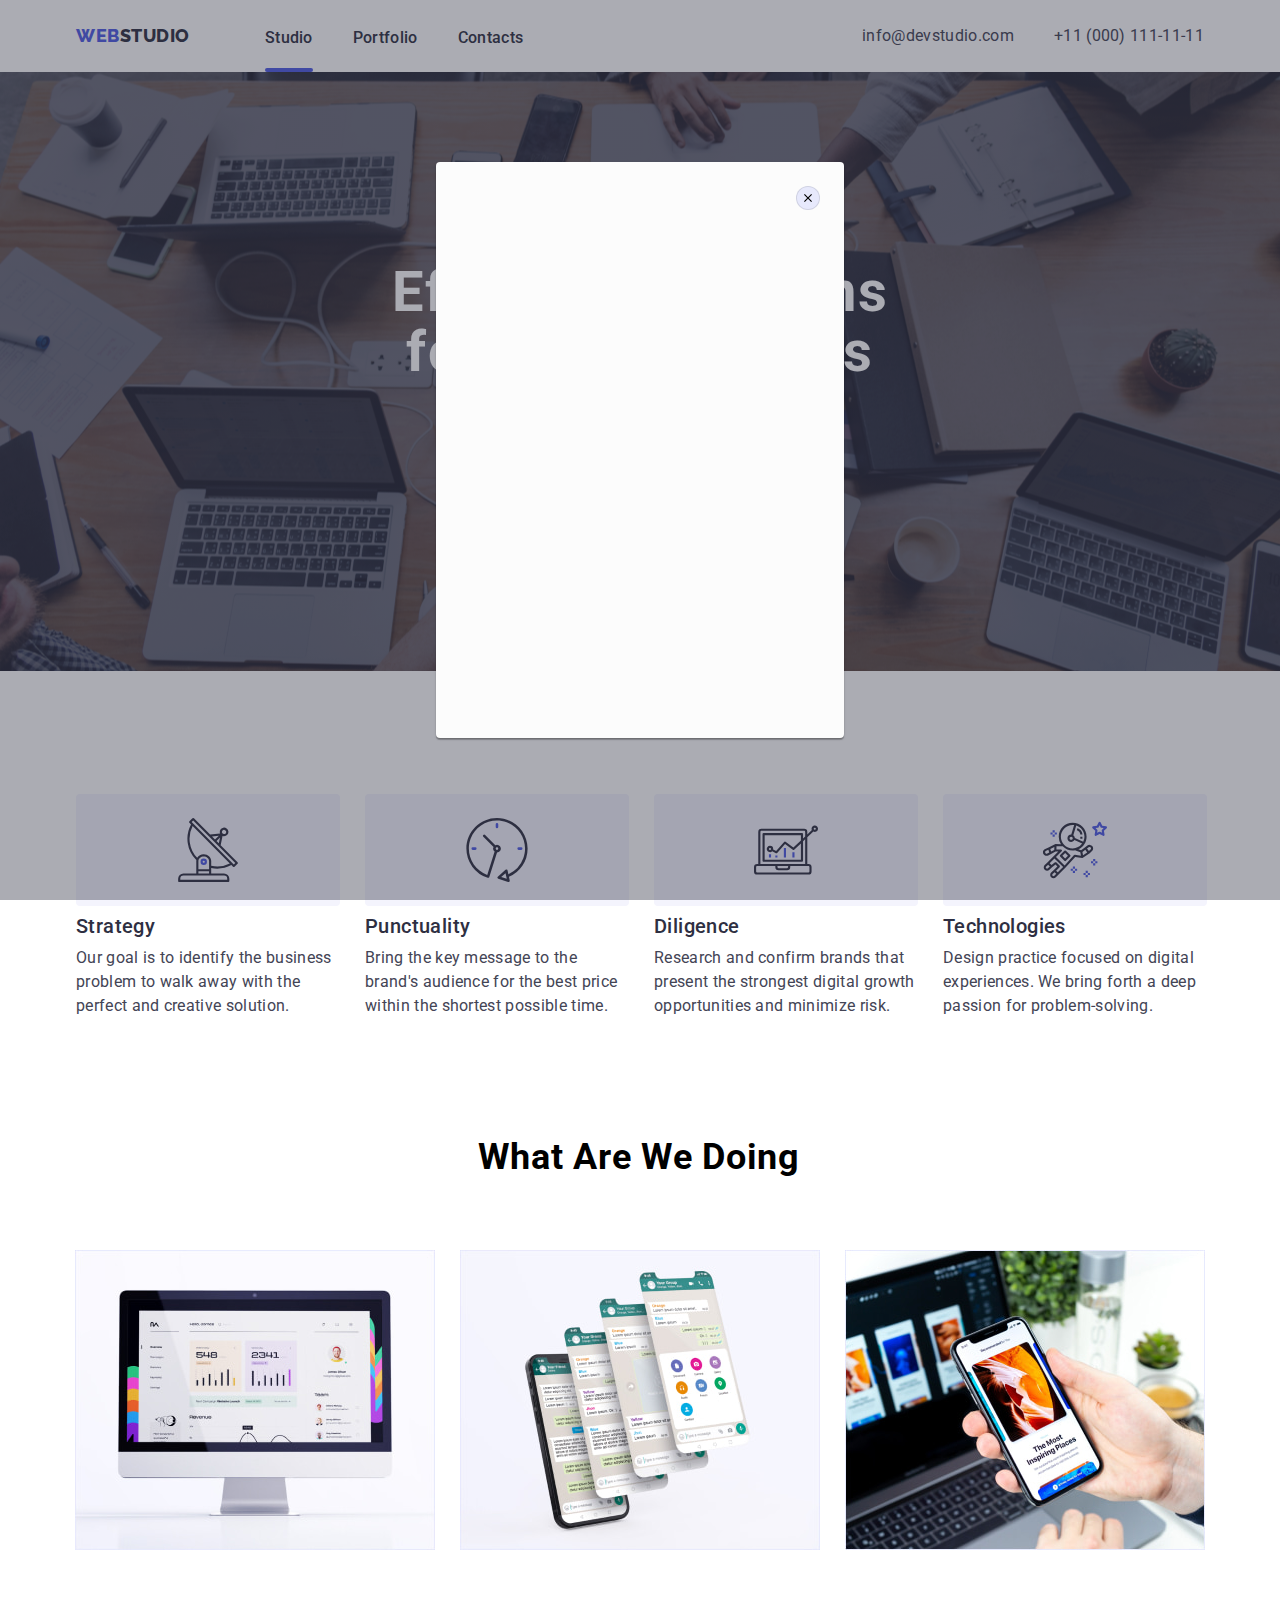
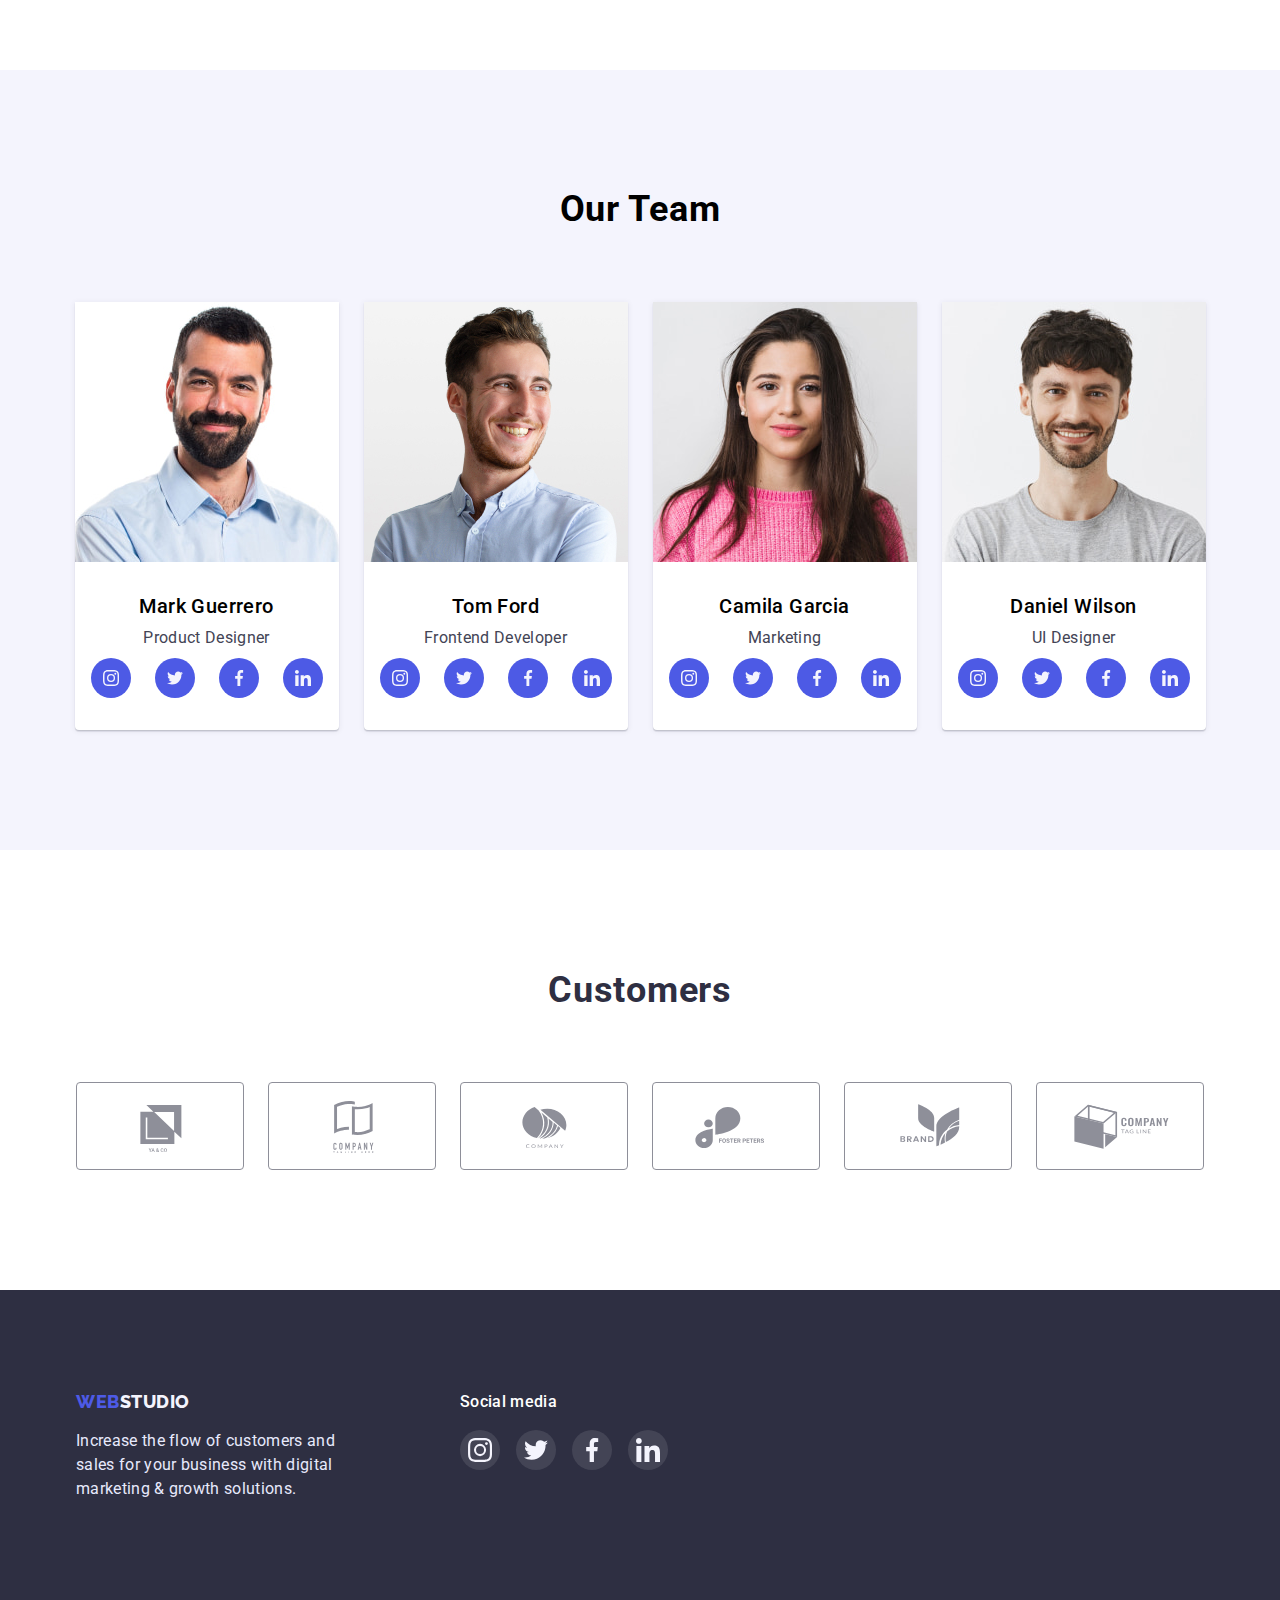
==== commit dfd1e0f8: "Update index.html" ====
--- a/index.html
+++ b/index.html
@@ -33,10 +33,10 @@
               <a class="header-link link current" href="./index.html">Studio</a>
             </li>
             <li class="header- item">
-              <a class="header-link link current" href="./portfolio.html">Portfolio</a>
+              <a class="header-link link " href="./portfolio.html">Portfolio</a>
             </li>
             <li class="header-item">
-              <a class="header-link link current" href="">Contacts</a>
+              <a class="header-link link " href="">Contacts</a>
             </li>
           </ul>
         </nav>
--- a/css/styles.css
+++ b/css/styles.css
@@ -70,7 +70,7 @@
   background-color: var(--first-bg-color);
   padding-top: 24px;
   padding-bottom: 24px;
-  border-bottom: 1px solid #e7e9fc;
+  
 }
 .header-logo {
   font-family: "Raleway";
@@ -116,9 +116,10 @@
   left: 0;
   height: 4px;
   width: 100%;
-  bottom: -100%;
+  bottom: -132%;
   display: flex;
   background-color: var(--accent-title-color);
+  border-radius: 2px;
 }
 .header-link:hover,
 .header-link:focus {
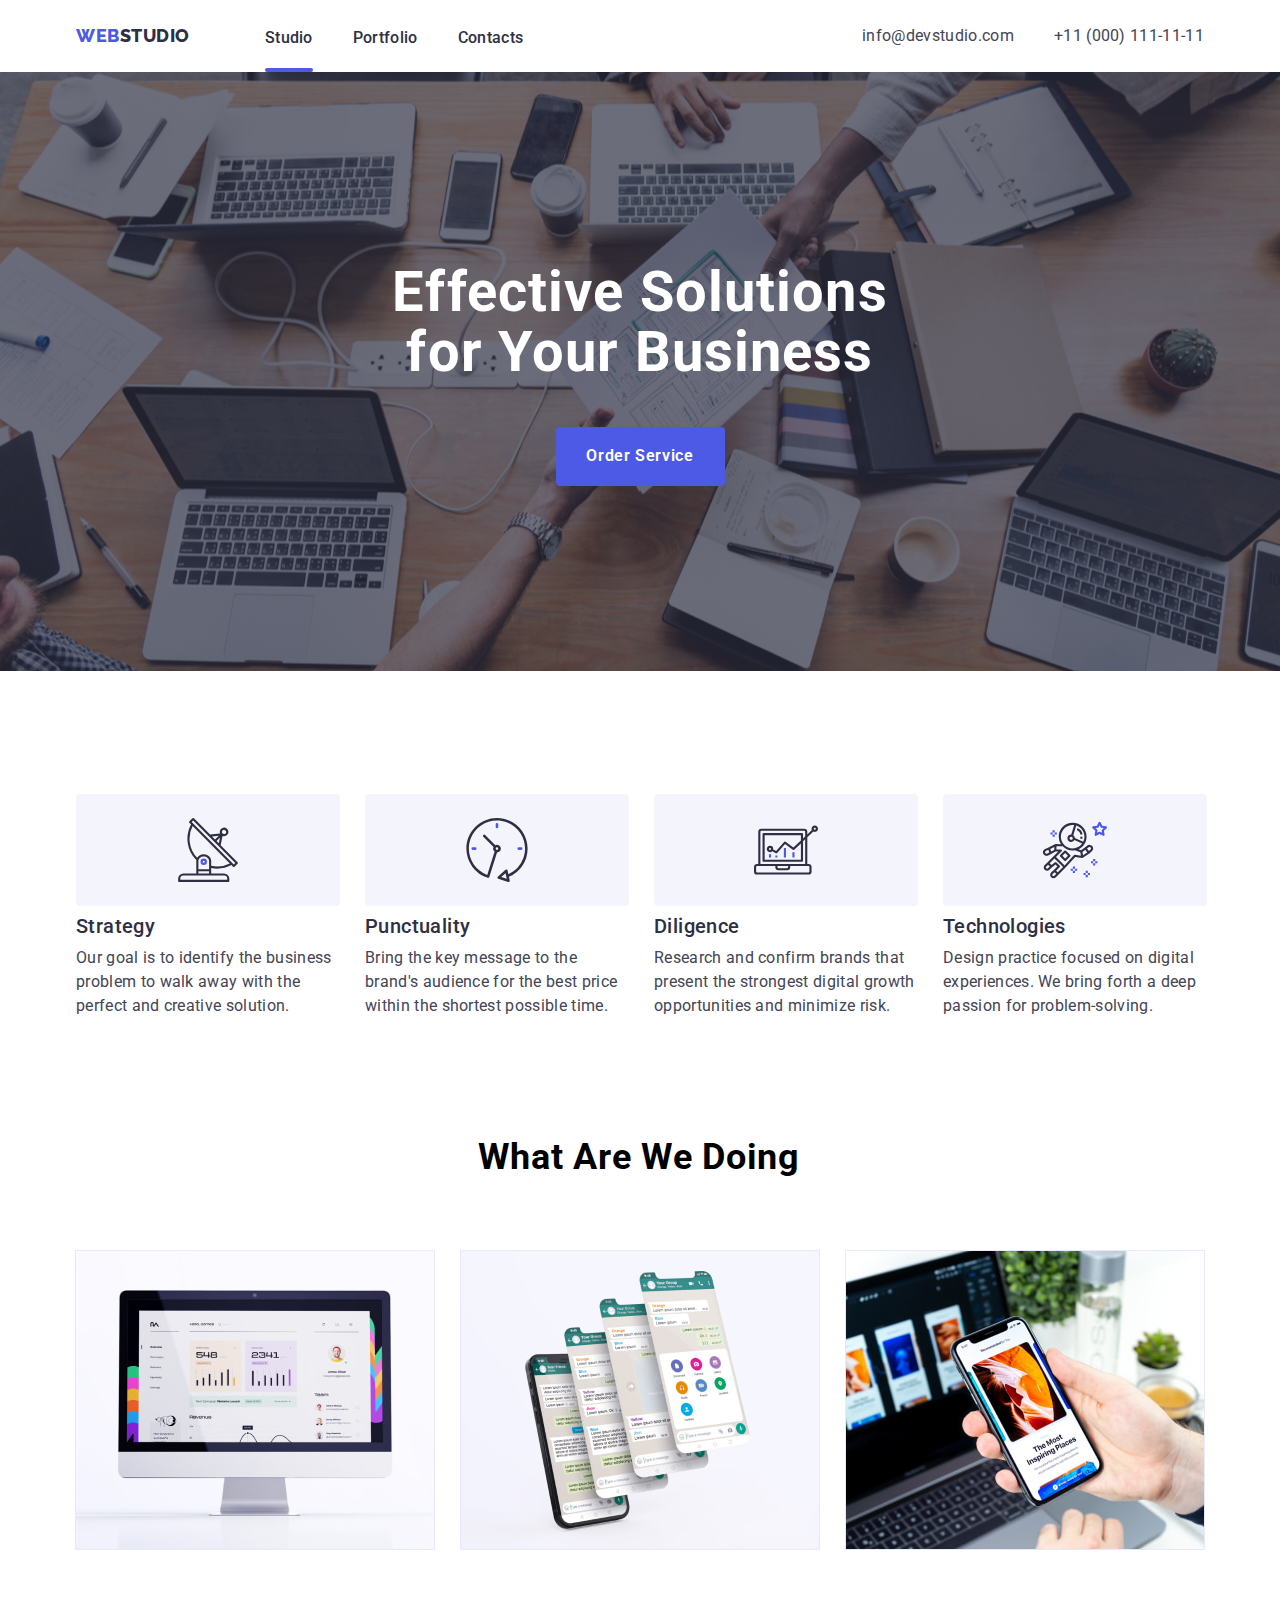
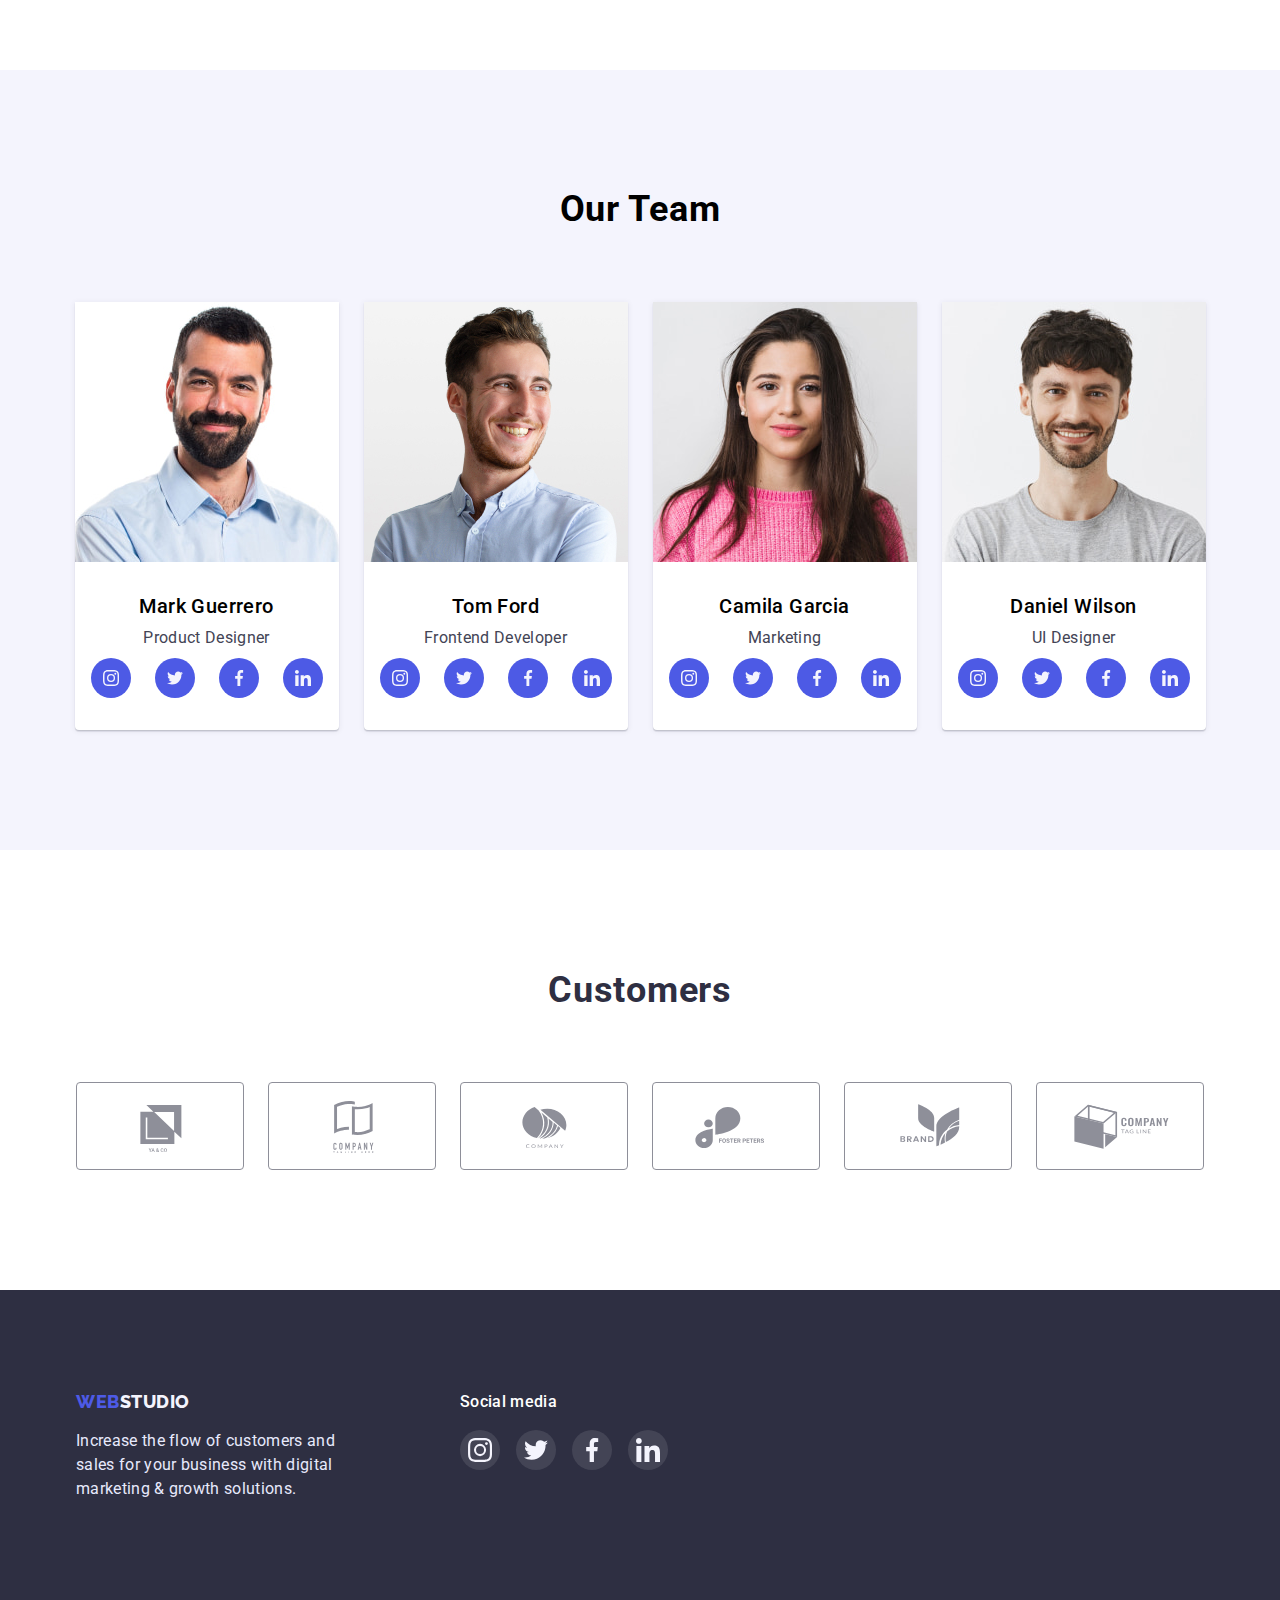
==== commit bee8f7e1: "Add files via upload" ====
--- a/index.html
+++ b/index.html
@@ -414,7 +414,7 @@
         </div>
       </div>
     </footer>
-    <div class="backdrop" data-modal>
+    <div class="backdrop is-hidden" data-modal>
       <div class="modal">
         <button type="button" class="modal_close_btn" data-modal-close>
         <svg class="modal-btn-icon" width="8" height="8">
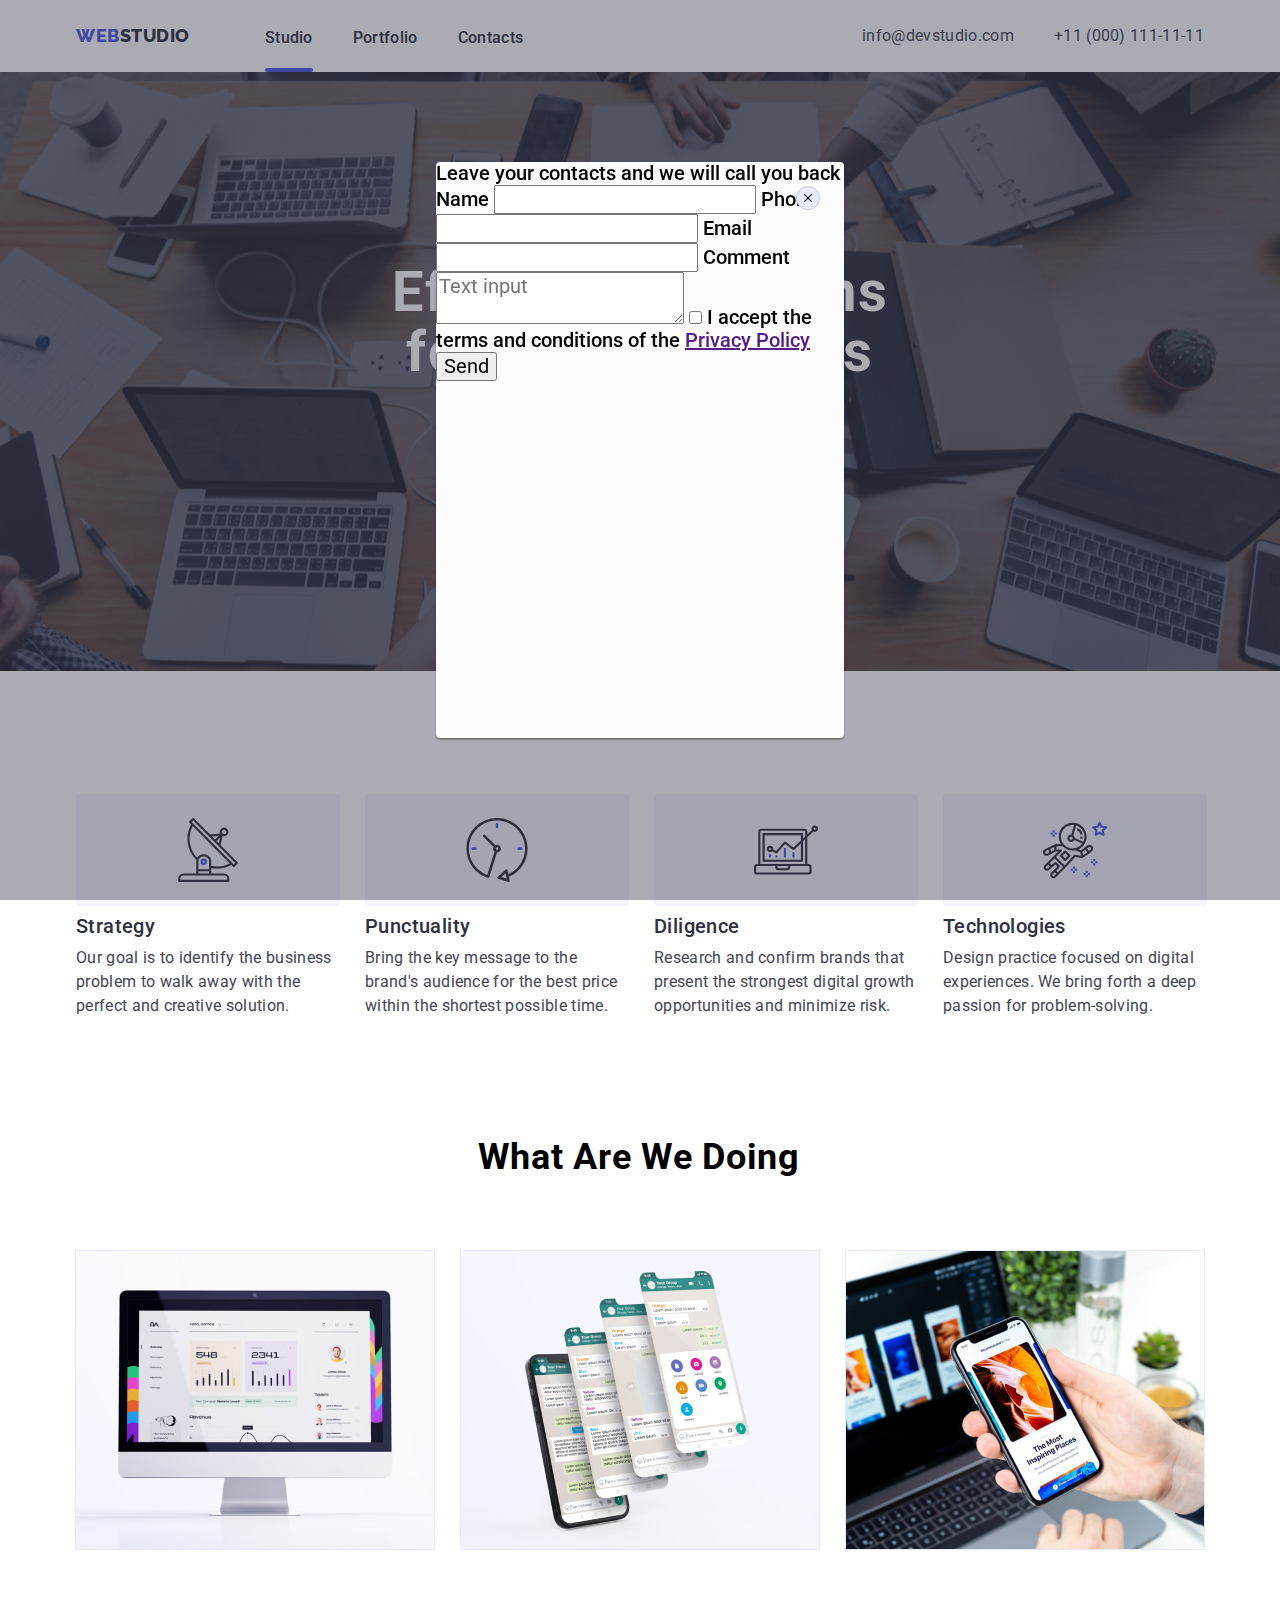
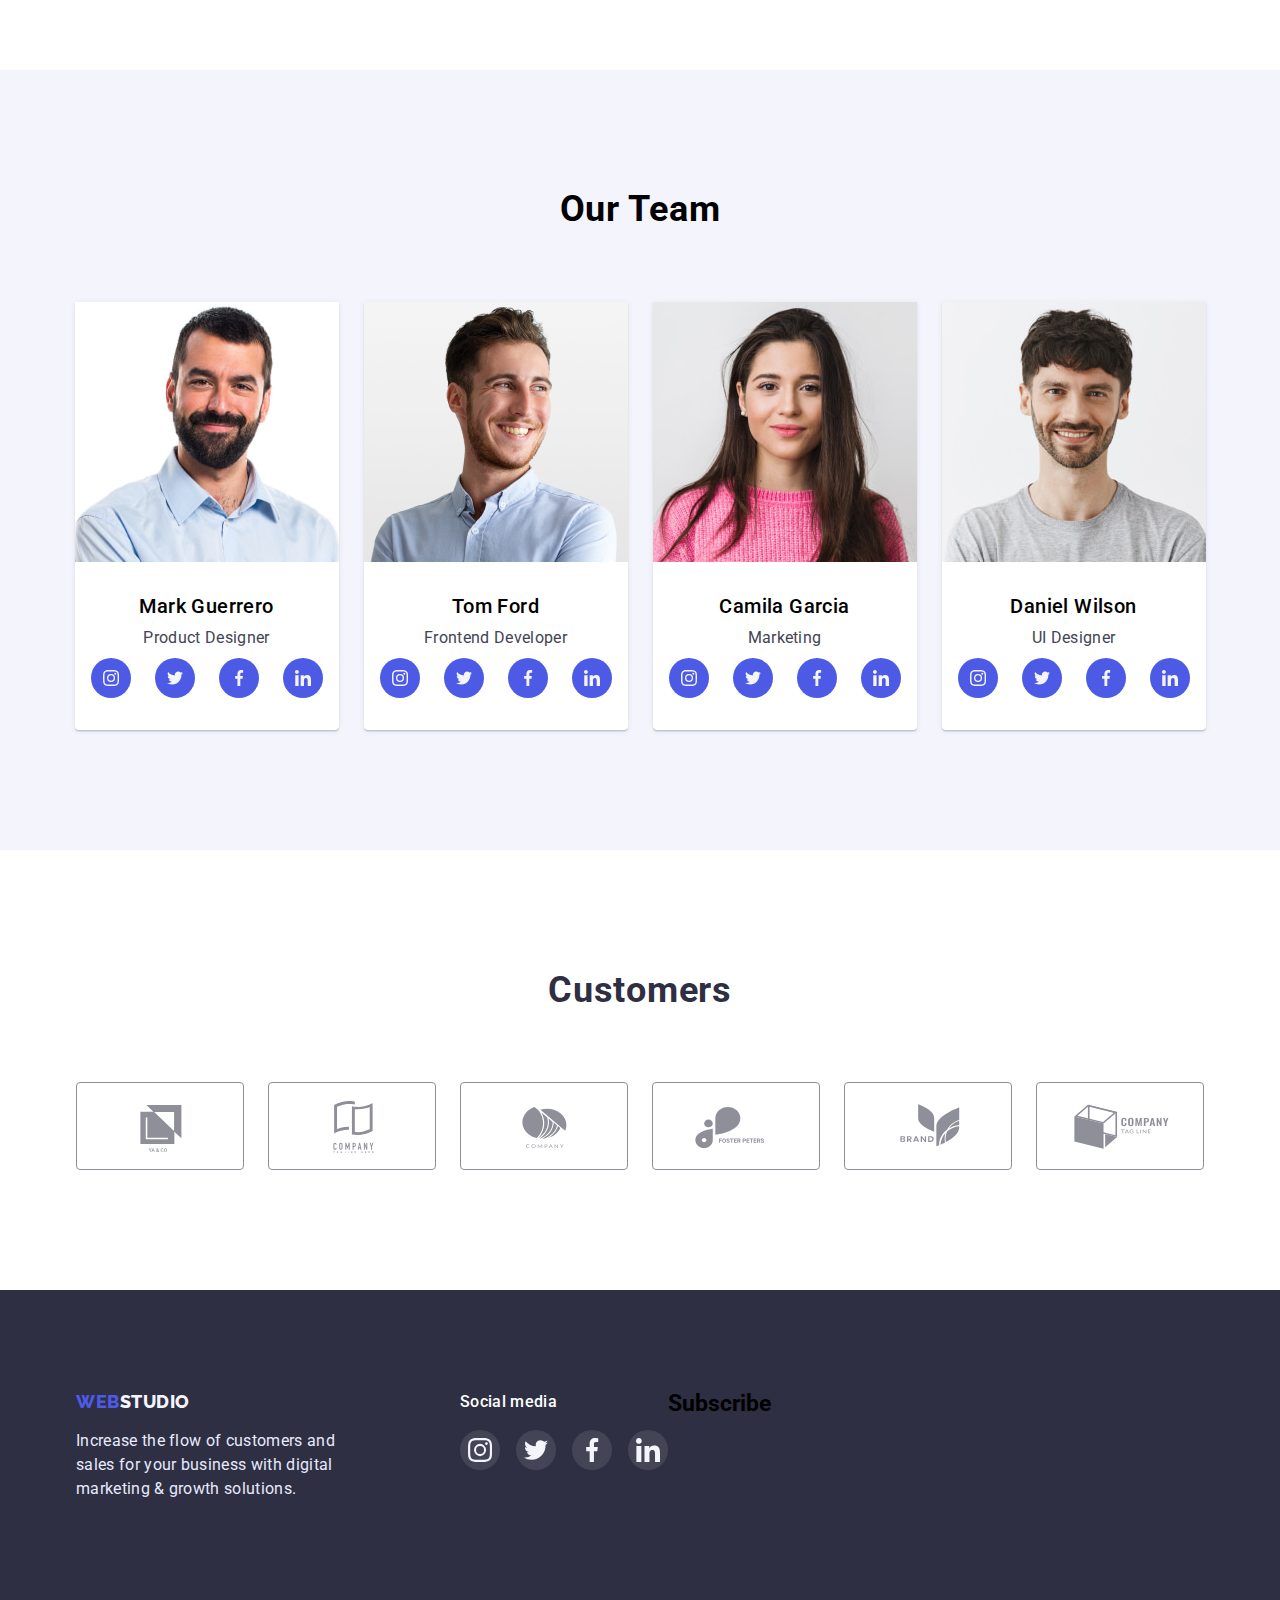
==== commit 50c4c9a3: "Update index.html" ====
--- a/index.html
+++ b/index.html
@@ -33,10 +33,10 @@
               <a class="header-link link current" href="./index.html">Studio</a>
             </li>
             <li class="header- item">
-              <a class="header-link link " href="./portfolio.html">Portfolio</a>
+              <a class="header-link link" href="./portfolio.html">Portfolio</a>
             </li>
             <li class="header-item">
-              <a class="header-link link " href="">Contacts</a>
+              <a class="header-link link" href="">Contacts</a>
             </li>
           </ul>
         </nav>
@@ -54,7 +54,9 @@
       <section class="hero">
         <div class="container">
           <h1 class="hero-title">Effective Solutions for Your Business</h1>
-          <button class="hero-btn btn" type="button" data-modal-open>Order Service</button>
+          <button class="hero-btn btn" type="button" data-modal-open>
+            Order Service
+          </button>
         </div>
       </section>
       <!-- Секція 1 без заголовку -->
@@ -412,15 +414,76 @@
             </li>
           </ul>
         </div>
+        <div class="subscribe-container">
+          <h3 class="subscribe-title">Subscribe</h3>
+        </div>
       </div>
     </footer>
-    <div class="backdrop is-hidden" data-modal>
+    <div class="backdrop" data-modal>
       <div class="modal">
         <button type="button" class="modal_close_btn" data-modal-close>
-        <svg class="modal-btn-icon" width="8" height="8">
-          <use href="./images/icons.svg#icon-close-modal"></use>
-        </svg>
+          <svg class="modal-btn-icon" width="8" height="8">
+            <use href="./images/icons.svg#icon-close-modal"></use>
+          </svg>
         </button>
+        <p class="modal-text">Leave your contacts and we will call you back</p>
+        <form class="modal-form">
+          <label for="user_name" class="modal-form-field">
+            <span class="modal-form-text">Name</span></label
+          >
+          <input
+            type="text"
+            name="user_name"
+            id="user_name"
+            class="modal-form-input"
+            required
+            pattern="^[a-zA-Zа-яА-Я]+$"
+            minlength="2"
+          />
+
+          <label for="user_phone" class="modal-form-field">
+            <span class="modal-form-text">Phone</span></label
+          >
+          <input
+            type="tel"
+            name="user_phone"
+            id="user_form"
+            class="modal-form-input"
+            required
+            pattern="[0-9]{3}-[0-9]{3}-[0-9]{2}-[0-9]{2}"
+            title="xxx-xxx-xx-xx"
+          />
+
+          <label for="user_email" class="modal-form-field">
+            <span class="modal-form-text">Email</span></label
+          >
+          <input
+            type="email"
+            name="user_email"
+            id="user_email"
+            class="modal-form-input"
+          />
+
+          <label class="modal-form-field">
+            <span class="modal-form-text">Comment</span>
+            <textarea
+              name="user_message"
+              class="modal-form-message"
+              placeholder="Text input"
+            ></textarea>
+          </label>
+          <input
+            id="user-policy"
+            type="checkbox"
+            name="user_policy"
+            class="modal-form-check"
+          />
+          <label for="user-policy" class="modal-form-check-desc"
+            >I accept the terms and conditions of the
+            <a href="">Privacy Policy</a></label
+          >
+          <button type="submit" class="modal-form-submit">Send</button>
+        </form>
       </div>
     </div>
     <script src="./js/modal.js"></script>
--- a/css/styles.css
+++ b/css/styles.css
@@ -638,13 +638,18 @@
   position: absolute;
   top: 50%;
   left: 50%;
-  transform: translate(-50%, -50%);
+  
   width: 408px;
   height: 576px;
   background: #fcfcfc;
   box-shadow: 0px 1px 1px rgba(0, 0, 0, 0.14), 0px 1px 3px rgba(0, 0, 0, 0.12),
     0px 2px 1px rgba(0, 0, 0, 0.2);
   border-radius: 4px;
+  transform: translate(-50%, -50%) scale(1) rotate(0) ;
+  transition: transform 550ms cubic-bezier(0.4, 0, 0.2, 1) ;
+}
+.backdrop.is-hidden .modal {
+  transform: translate(-50%, -50%) scale(0) rotate(90deg) ;
 }
 .modal_close_btn {
   position: absolute;
